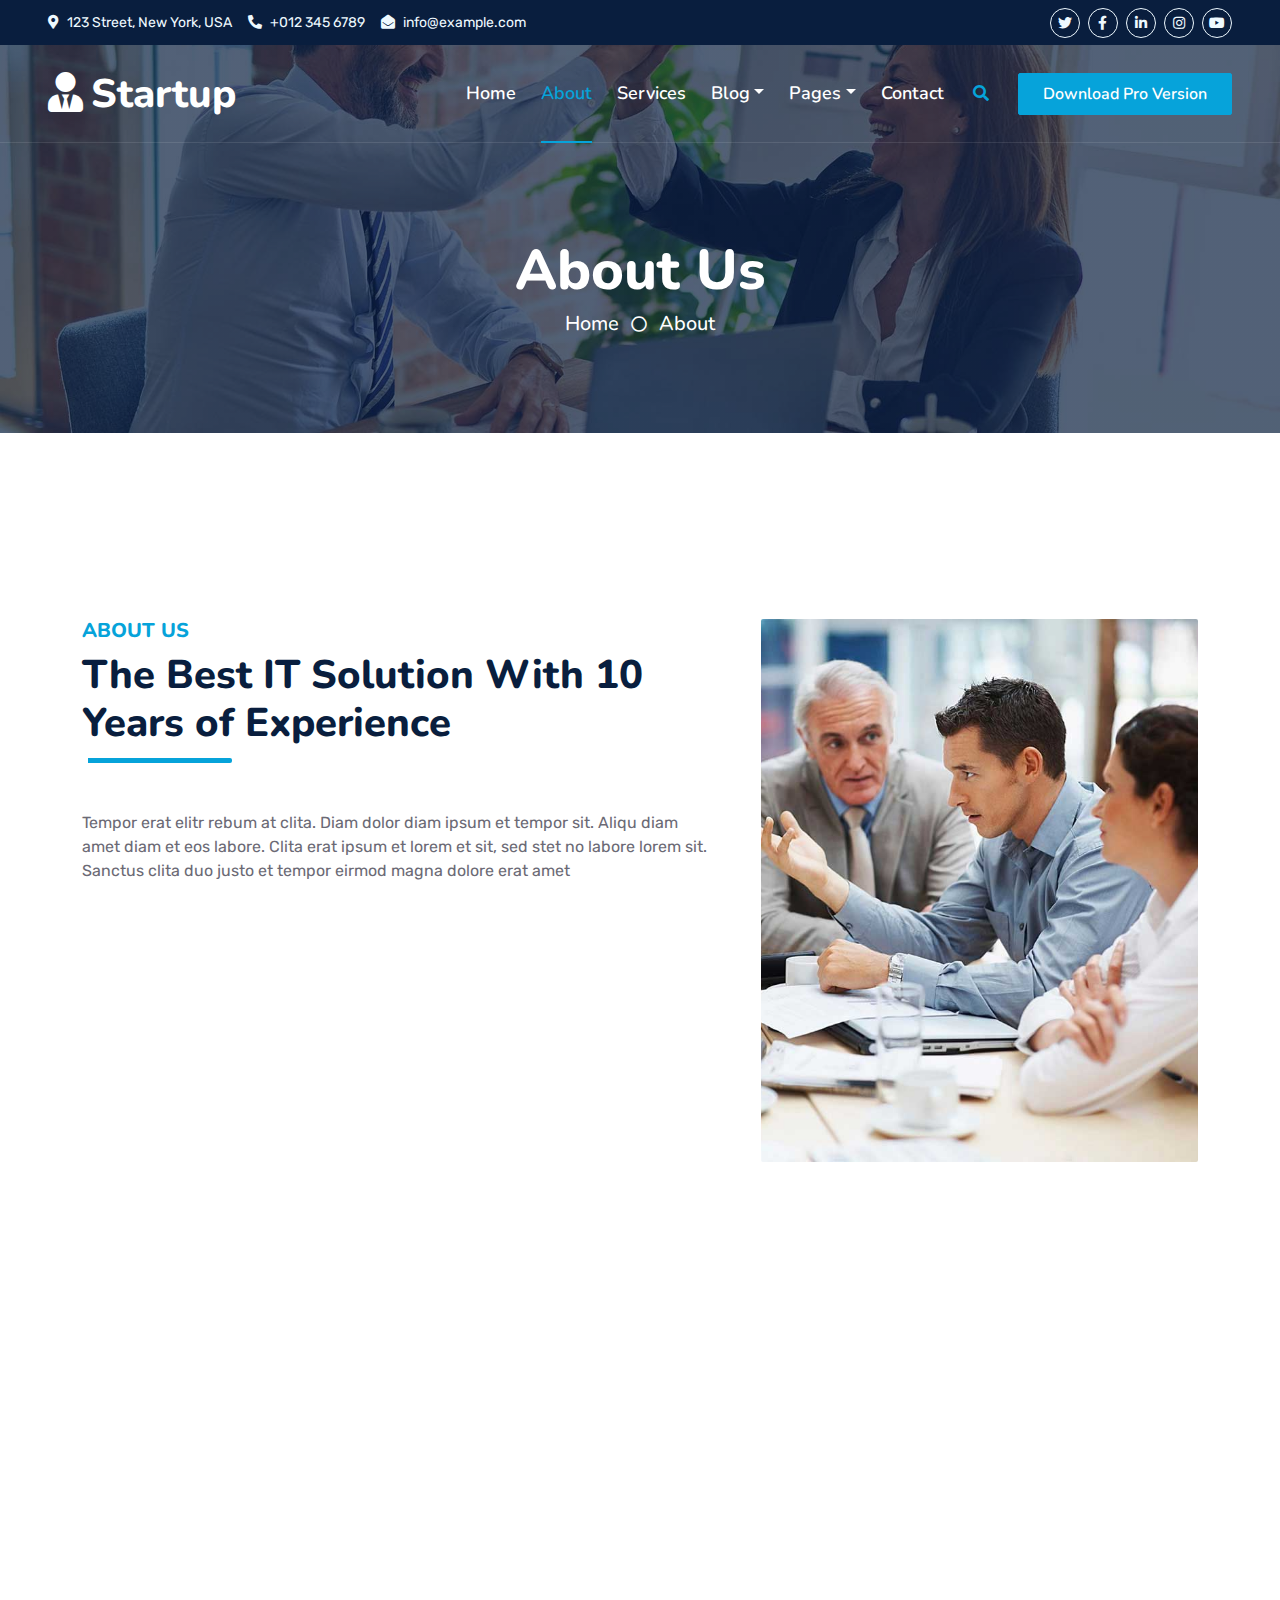
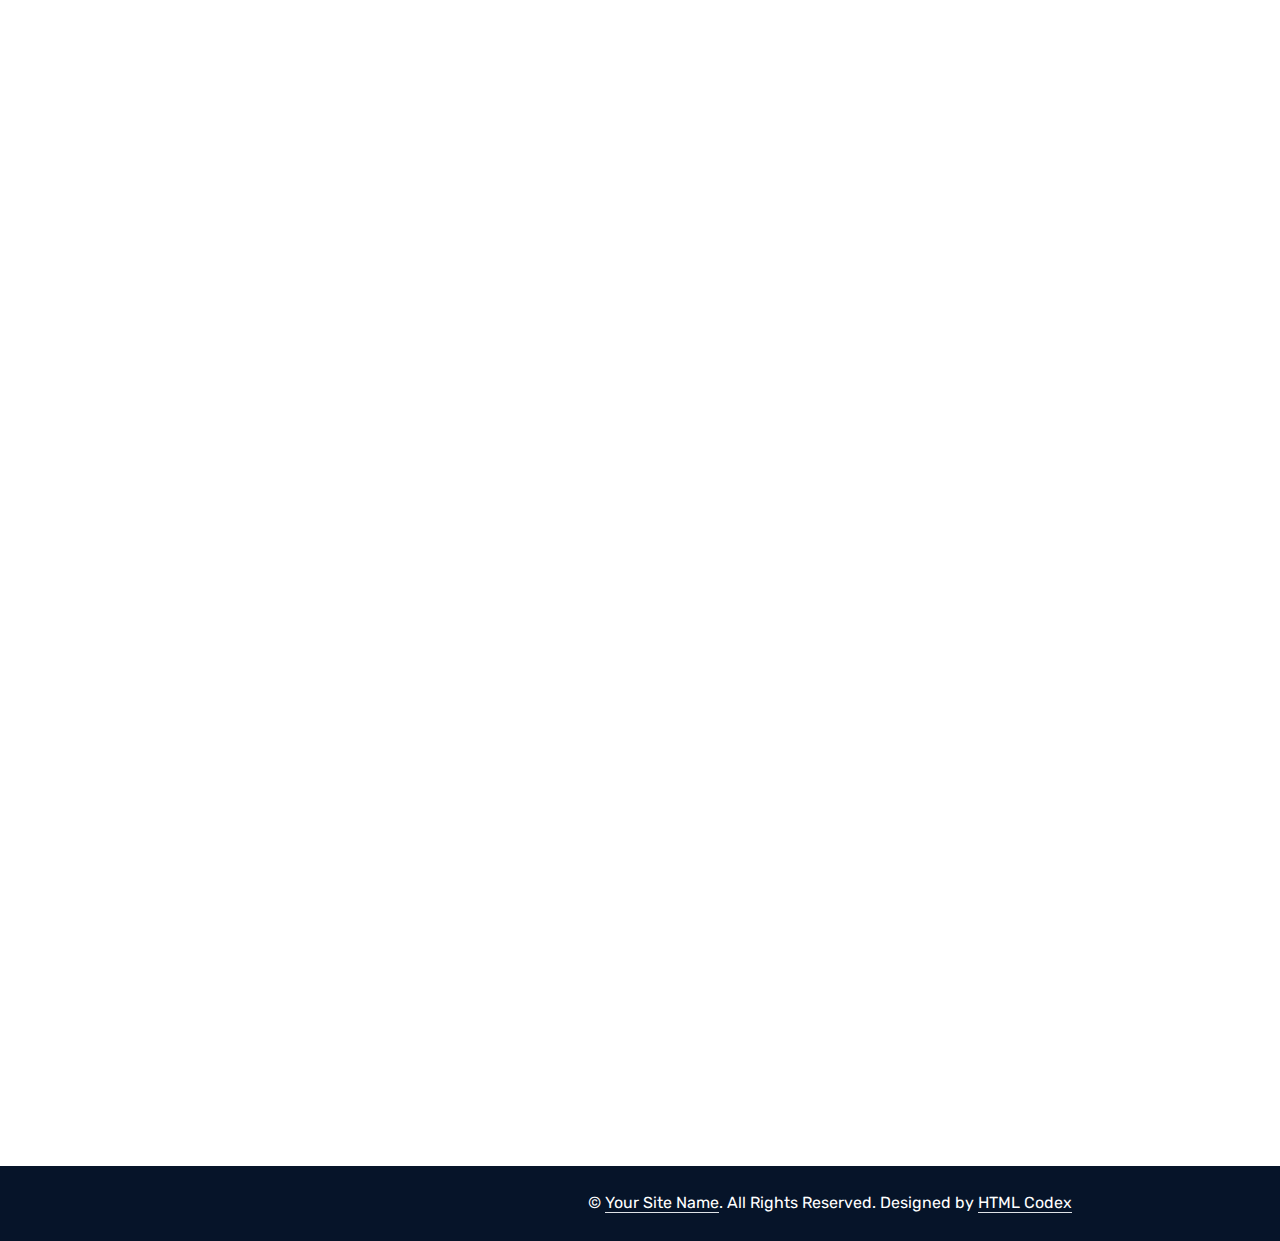
==== about.html @ 09bbcc47 "Initial commit setup static site" ====
<!DOCTYPE html>
<html lang="en">

<head>
    <meta charset="utf-8">
    <title>CodenestX</title>
    <meta content="width=device-width, initial-scale=1.0" name="viewport">
    <meta content="Free HTML Templates" name="keywords">
    <meta content="Free HTML Templates" name="description">

    <!-- Favicon -->
    <link href="img/favicon.ico" rel="icon">

    <!-- Google Web Fonts -->
    <link rel="preconnect" href="https://fonts.googleapis.com">
    <link rel="preconnect" href="https://fonts.gstatic.com" crossorigin>
    <link href="https://fonts.googleapis.com/css2?family=Nunito:wght@400;600;700;800&family=Rubik:wght@400;500;600;700&display=swap" rel="stylesheet">

    <!-- Icon Font Stylesheet -->
    <link href="https://cdnjs.cloudflare.com/ajax/libs/font-awesome/5.10.0/css/all.min.css" rel="stylesheet">
    <link href="https://cdn.jsdelivr.net/npm/bootstrap-icons@1.4.1/font/bootstrap-icons.css" rel="stylesheet">

    <!-- Libraries Stylesheet -->
    <link href="lib/owlcarousel/assets/owl.carousel.min.css" rel="stylesheet">
    <link href="lib/animate/animate.min.css" rel="stylesheet">

    <!-- Customized Bootstrap Stylesheet -->
    <link href="css/bootstrap.min.css" rel="stylesheet">

    <!-- Template Stylesheet -->
    <link href="css/style.css" rel="stylesheet">
</head>

<body>
    <!-- Spinner Start -->
    <div id="spinner" class="show bg-white position-fixed translate-middle w-100 vh-100 top-50 start-50 d-flex align-items-center justify-content-center">
        <div class="spinner"></div>
    </div>
    <!-- Spinner End -->


    <!-- Topbar Start -->
    <div class="container-fluid bg-dark px-5 d-none d-lg-block">
        <div class="row gx-0">
            <div class="col-lg-8 text-center text-lg-start mb-2 mb-lg-0">
                <div class="d-inline-flex align-items-center" style="height: 45px;">
                    <small class="me-3 text-light"><i class="fa fa-map-marker-alt me-2"></i>123 Street, New York, USA</small>
                    <small class="me-3 text-light"><i class="fa fa-phone-alt me-2"></i>+012 345 6789</small>
                    <small class="text-light"><i class="fa fa-envelope-open me-2"></i>info@example.com</small>
                </div>
            </div>
            <div class="col-lg-4 text-center text-lg-end">
                <div class="d-inline-flex align-items-center" style="height: 45px;">
                    <a class="btn btn-sm btn-outline-light btn-sm-square rounded-circle me-2" href=""><i class="fab fa-twitter fw-normal"></i></a>
                    <a class="btn btn-sm btn-outline-light btn-sm-square rounded-circle me-2" href=""><i class="fab fa-facebook-f fw-normal"></i></a>
                    <a class="btn btn-sm btn-outline-light btn-sm-square rounded-circle me-2" href=""><i class="fab fa-linkedin-in fw-normal"></i></a>
                    <a class="btn btn-sm btn-outline-light btn-sm-square rounded-circle me-2" href=""><i class="fab fa-instagram fw-normal"></i></a>
                    <a class="btn btn-sm btn-outline-light btn-sm-square rounded-circle" href=""><i class="fab fa-youtube fw-normal"></i></a>
                </div>
            </div>
        </div>
    </div>
    <!-- Topbar End -->


    <!-- Navbar Start -->
    <div class="container-fluid position-relative p-0">
        <nav class="navbar navbar-expand-lg navbar-dark px-5 py-3 py-lg-0">
            <a href="index.html" class="navbar-brand p-0">
                <h1 class="m-0"><i class="fa fa-user-tie me-2"></i>Startup</h1>
            </a>
            <button class="navbar-toggler" type="button" data-bs-toggle="collapse" data-bs-target="#navbarCollapse">
                <span class="fa fa-bars"></span>
            </button>
            <div class="collapse navbar-collapse" id="navbarCollapse">
                <div class="navbar-nav ms-auto py-0">
                    <a href="index.html" class="nav-item nav-link">Home</a>
                    <a href="about.html" class="nav-item nav-link active">About</a>
                    <a href="service.html" class="nav-item nav-link">Services</a>
                    <div class="nav-item dropdown">
                        <a href="#" class="nav-link dropdown-toggle" data-bs-toggle="dropdown">Blog</a>
                        <div class="dropdown-menu m-0">
                            <a href="blog.html" class="dropdown-item">Blog Grid</a>
                            <a href="detail.html" class="dropdown-item">Blog Detail</a>
                        </div>
                    </div>
                    <div class="nav-item dropdown">
                        <a href="#" class="nav-link dropdown-toggle" data-bs-toggle="dropdown">Pages</a>
                        <div class="dropdown-menu m-0">
                            <a href="price.html" class="dropdown-item">Pricing Plan</a>
                            <a href="feature.html" class="dropdown-item">Our features</a>
                            <a href="team.html" class="dropdown-item">Team Members</a>
                            <a href="testimonial.html" class="dropdown-item">Testimonial</a>
                            <a href="quote.html" class="dropdown-item">Free Quote</a>
                        </div>
                    </div>
                    <a href="contact.html" class="nav-item nav-link">Contact</a>
                </div>
                <butaton type="button" class="btn text-primary ms-3" data-bs-toggle="modal" data-bs-target="#searchModal"><i class="fa fa-search"></i></butaton>
                <a href="https://htmlcodex.com/startup-company-website-template" class="btn btn-primary py-2 px-4 ms-3">Download Pro Version</a>
            </div>
        </nav>

        <div class="container-fluid bg-primary py-5 bg-header" style="margin-bottom: 90px;">
            <div class="row py-5">
                <div class="col-12 pt-lg-5 mt-lg-5 text-center">
                    <h1 class="display-4 text-white animated zoomIn">About Us</h1>
                    <a href="" class="h5 text-white">Home</a>
                    <i class="far fa-circle text-white px-2"></i>
                    <a href="" class="h5 text-white">About</a>
                </div>
            </div>
        </div>
    </div>
    <!-- Navbar End -->


    <!-- Full Screen Search Start -->
    <div class="modal fade" id="searchModal" tabindex="-1">
        <div class="modal-dialog modal-fullscreen">
            <div class="modal-content" style="background: rgba(9, 30, 62, .7);">
                <div class="modal-header border-0">
                    <button type="button" class="btn bg-white btn-close" data-bs-dismiss="modal" aria-label="Close"></button>
                </div>
                <div class="modal-body d-flex align-items-center justify-content-center">
                    <div class="input-group" style="max-width: 600px;">
                        <input type="text" class="form-control bg-transparent border-primary p-3" placeholder="Type search keyword">
                        <button class="btn btn-primary px-4"><i class="bi bi-search"></i></button>
                    </div>
                </div>
            </div>
        </div>
    </div>
    <!-- Full Screen Search End -->


    <!-- About Start -->
    <div class="container-fluid py-5 wow fadeInUp" data-wow-delay="0.1s">
        <div class="container py-5">
            <div class="row g-5">
                <div class="col-lg-7">
                    <div class="section-title position-relative pb-3 mb-5">
                        <h5 class="fw-bold text-primary text-uppercase">About Us</h5>
                        <h1 class="mb-0">The Best IT Solution With 10 Years of Experience</h1>
                    </div>
                    <p class="mb-4">Tempor erat elitr rebum at clita. Diam dolor diam ipsum et tempor sit. Aliqu diam amet diam et eos labore. Clita erat ipsum et lorem et sit, sed stet no labore lorem sit. Sanctus clita duo justo et tempor eirmod magna dolore erat amet</p>
                    <div class="row g-0 mb-3">
                        <div class="col-sm-6 wow zoomIn" data-wow-delay="0.2s">
                            <h5 class="mb-3"><i class="fa fa-check text-primary me-3"></i>Award Winning</h5>
                            <h5 class="mb-3"><i class="fa fa-check text-primary me-3"></i>Professional Staff</h5>
                        </div>
                        <div class="col-sm-6 wow zoomIn" data-wow-delay="0.4s">
                            <h5 class="mb-3"><i class="fa fa-check text-primary me-3"></i>24/7 Support</h5>
                            <h5 class="mb-3"><i class="fa fa-check text-primary me-3"></i>Fair Prices</h5>
                        </div>
                    </div>
                    <div class="d-flex align-items-center mb-4 wow fadeIn" data-wow-delay="0.6s">
                        <div class="bg-primary d-flex align-items-center justify-content-center rounded" style="width: 60px; height: 60px;">
                            <i class="fa fa-phone-alt text-white"></i>
                        </div>
                        <div class="ps-4">
                            <h5 class="mb-2">Call to ask any question</h5>
                            <h4 class="text-primary mb-0">+012 345 6789</h4>
                        </div>
                    </div>
                    <a href="quote.html" class="btn btn-primary py-3 px-5 mt-3 wow zoomIn" data-wow-delay="0.9s">Request A Quote</a>
                </div>
                <div class="col-lg-5" style="min-height: 500px;">
                    <div class="position-relative h-100">
                        <img class="position-absolute w-100 h-100 rounded wow zoomIn" data-wow-delay="0.9s" src="img/about.jpg" style="object-fit: cover;">
                    </div>
                </div>
            </div>
        </div>
    </div>
    <!-- About End -->


    <!-- Team Start -->
    <div class="container-fluid py-5 wow fadeInUp" data-wow-delay="0.1s">
        <div class="container py-5">
            <div class="section-title text-center position-relative pb-3 mb-5 mx-auto" style="max-width: 600px;">
                <h5 class="fw-bold text-primary text-uppercase">Team Members</h5>
                <h1 class="mb-0">Professional Stuffs Ready to Help Your Business</h1>
            </div>
            <div class="row g-5">
                <div class="col-lg-4 wow slideInUp" data-wow-delay="0.3s">
                    <div class="team-item bg-light rounded overflow-hidden">
                        <div class="team-img position-relative overflow-hidden">
                            <img class="img-fluid w-100" src="img/team-1.jpg" alt="">
                            <div class="team-social">
                                <a class="btn btn-lg btn-primary btn-lg-square rounded" href=""><i class="fab fa-twitter fw-normal"></i></a>
                                <a class="btn btn-lg btn-primary btn-lg-square rounded" href=""><i class="fab fa-facebook-f fw-normal"></i></a>
                                <a class="btn btn-lg btn-primary btn-lg-square rounded" href=""><i class="fab fa-instagram fw-normal"></i></a>
                                <a class="btn btn-lg btn-primary btn-lg-square rounded" href=""><i class="fab fa-linkedin-in fw-normal"></i></a>
                            </div>
                        </div>
                        <div class="text-center py-4">
                            <h4 class="text-primary">Full Name</h4>
                            <p class="text-uppercase m-0">Designation</p>
                        </div>
                    </div>
                </div>
                <div class="col-lg-4 wow slideInUp" data-wow-delay="0.6s">
                    <div class="team-item bg-light rounded overflow-hidden">
                        <div class="team-img position-relative overflow-hidden">
                            <img class="img-fluid w-100" src="img/team-2.jpg" alt="">
                            <div class="team-social">
                                <a class="btn btn-lg btn-primary btn-lg-square rounded" href=""><i class="fab fa-twitter fw-normal"></i></a>
                                <a class="btn btn-lg btn-primary btn-lg-square rounded" href=""><i class="fab fa-facebook-f fw-normal"></i></a>
                                <a class="btn btn-lg btn-primary btn-lg-square rounded" href=""><i class="fab fa-instagram fw-normal"></i></a>
                                <a class="btn btn-lg btn-primary btn-lg-square rounded" href=""><i class="fab fa-linkedin-in fw-normal"></i></a>
                            </div>
                        </div>
                        <div class="text-center py-4">
                            <h4 class="text-primary">Full Name</h4>
                            <p class="text-uppercase m-0">Designation</p>
                        </div>
                    </div>
                </div>
                <div class="col-lg-4 wow slideInUp" data-wow-delay="0.9s">
                    <div class="team-item bg-light rounded overflow-hidden">
                        <div class="team-img position-relative overflow-hidden">
                            <img class="img-fluid w-100" src="img/team-3.jpg" alt="">
                            <div class="team-social">
                                <a class="btn btn-lg btn-primary btn-lg-square rounded" href=""><i class="fab fa-twitter fw-normal"></i></a>
                                <a class="btn btn-lg btn-primary btn-lg-square rounded" href=""><i class="fab fa-facebook-f fw-normal"></i></a>
                                <a class="btn btn-lg btn-primary btn-lg-square rounded" href=""><i class="fab fa-instagram fw-normal"></i></a>
                                <a class="btn btn-lg btn-primary btn-lg-square rounded" href=""><i class="fab fa-linkedin-in fw-normal"></i></a>
                            </div>
                        </div>
                        <div class="text-center py-4">
                            <h4 class="text-primary">Full Name</h4>
                            <p class="text-uppercase m-0">Designation</p>
                        </div>
                    </div>
                </div>
            </div>
        </div>
    </div>
    <!-- Team End -->


    <!-- Vendor Start -->
    <div class="container-fluid py-5 wow fadeInUp" data-wow-delay="0.1s">
        <div class="container py-5 mb-5">
            <div class="bg-white">
                <div class="owl-carousel vendor-carousel">
                    <img src="img/vendor-1.jpg" alt="">
                    <img src="img/vendor-2.jpg" alt="">
                    <img src="img/vendor-3.jpg" alt="">
                    <img src="img/vendor-4.jpg" alt="">
                    <img src="img/vendor-5.jpg" alt="">
                    <img src="img/vendor-6.jpg" alt="">
                    <img src="img/vendor-7.jpg" alt="">
                    <img src="img/vendor-8.jpg" alt="">
                    <img src="img/vendor-9.jpg" alt="">
                </div>
            </div>
        </div>
    </div>
    <!-- Vendor End -->
    

    <!-- Footer Start -->
    <div class="container-fluid bg-dark text-light mt-5 wow fadeInUp" data-wow-delay="0.1s">
        <div class="container">
            <div class="row gx-5">
                <div class="col-lg-4 col-md-6 footer-about">
                    <div class="d-flex flex-column align-items-center justify-content-center text-center h-100 bg-primary p-4">
                        <a href="index.html" class="navbar-brand">
                            <h1 class="m-0 text-white"><i class="fa fa-user-tie me-2"></i>Startup</h1>
                        </a>
                        <p class="mt-3 mb-4">Lorem diam sit erat dolor elitr et, diam lorem justo amet clita stet eos sit. Elitr dolor duo lorem, elitr clita ipsum sea. Diam amet erat lorem stet eos. Diam amet et kasd eos duo.</p>
                        <form action="">
                            <div class="input-group">
                                <input type="text" class="form-control border-white p-3" placeholder="Your Email">
                                <button class="btn btn-dark">Sign Up</button>
                            </div>
                        </form>
                    </div>
                </div>
                <div class="col-lg-8 col-md-6">
                    <div class="row gx-5">
                        <div class="col-lg-4 col-md-12 pt-5 mb-5">
                            <div class="section-title section-title-sm position-relative pb-3 mb-4">
                                <h3 class="text-light mb-0">Get In Touch</h3>
                            </div>
                            <div class="d-flex mb-2">
                                <i class="bi bi-geo-alt text-primary me-2"></i>
                                <p class="mb-0">123 Street, New York, USA</p>
                            </div>
                            <div class="d-flex mb-2">
                                <i class="bi bi-envelope-open text-primary me-2"></i>
                                <p class="mb-0">info@example.com</p>
                            </div>
                            <div class="d-flex mb-2">
                                <i class="bi bi-telephone text-primary me-2"></i>
                                <p class="mb-0">+012 345 67890</p>
                            </div>
                            <div class="d-flex mt-4">
                                <a class="btn btn-primary btn-square me-2" href="#"><i class="fab fa-twitter fw-normal"></i></a>
                                <a class="btn btn-primary btn-square me-2" href="#"><i class="fab fa-facebook-f fw-normal"></i></a>
                                <a class="btn btn-primary btn-square me-2" href="#"><i class="fab fa-linkedin-in fw-normal"></i></a>
                                <a class="btn btn-primary btn-square" href="#"><i class="fab fa-instagram fw-normal"></i></a>
                            </div>
                        </div>
                        <div class="col-lg-4 col-md-12 pt-0 pt-lg-5 mb-5">
                            <div class="section-title section-title-sm position-relative pb-3 mb-4">
                                <h3 class="text-light mb-0">Quick Links</h3>
                            </div>
                            <div class="link-animated d-flex flex-column justify-content-start">
                                <a class="text-light mb-2" href="#"><i class="bi bi-arrow-right text-primary me-2"></i>Home</a>
                                <a class="text-light mb-2" href="#"><i class="bi bi-arrow-right text-primary me-2"></i>About Us</a>
                                <a class="text-light mb-2" href="#"><i class="bi bi-arrow-right text-primary me-2"></i>Our Services</a>
                                <a class="text-light mb-2" href="#"><i class="bi bi-arrow-right text-primary me-2"></i>Meet The Team</a>
                                <a class="text-light mb-2" href="#"><i class="bi bi-arrow-right text-primary me-2"></i>Latest Blog</a>
                                <a class="text-light" href="#"><i class="bi bi-arrow-right text-primary me-2"></i>Contact Us</a>
                            </div>
                        </div>
                        <div class="col-lg-4 col-md-12 pt-0 pt-lg-5 mb-5">
                            <div class="section-title section-title-sm position-relative pb-3 mb-4">
                                <h3 class="text-light mb-0">Popular Links</h3>
                            </div>
                            <div class="link-animated d-flex flex-column justify-content-start">
                                <a class="text-light mb-2" href="#"><i class="bi bi-arrow-right text-primary me-2"></i>Home</a>
                                <a class="text-light mb-2" href="#"><i class="bi bi-arrow-right text-primary me-2"></i>About Us</a>
                                <a class="text-light mb-2" href="#"><i class="bi bi-arrow-right text-primary me-2"></i>Our Services</a>
                                <a class="text-light mb-2" href="#"><i class="bi bi-arrow-right text-primary me-2"></i>Meet The Team</a>
                                <a class="text-light mb-2" href="#"><i class="bi bi-arrow-right text-primary me-2"></i>Latest Blog</a>
                                <a class="text-light" href="#"><i class="bi bi-arrow-right text-primary me-2"></i>Contact Us</a>
                            </div>
                        </div>
                    </div>
                </div>
            </div>
        </div>
    </div>
    <div class="container-fluid text-white" style="background: #061429;">
        <div class="container text-center">
            <div class="row justify-content-end">
                <div class="col-lg-8 col-md-6">
                    <div class="d-flex align-items-center justify-content-center" style="height: 75px;">
                        <p class="mb-0">&copy; <a class="text-white border-bottom" href="#">Your Site Name</a>. All Rights Reserved. 
						
						<!--/*** This template is free as long as you keep the footer author’s credit link/attribution link/backlink. If you'd like to use the template without the footer author’s credit link/attribution link/backlink, you can purchase the Credit Removal License from "https://htmlcodex.com/credit-removal". Thank you for your support. ***/-->
						Designed by <a class="text-white border-bottom" href="https://htmlcodex.com">HTML Codex</a></p>
                    </div>
                </div>
            </div>
        </div>
    </div>
    <!-- Footer End -->


    <!-- Back to Top -->
    <a href="#" class="btn btn-lg btn-primary btn-lg-square rounded back-to-top"><i class="bi bi-arrow-up"></i></a>


    <!-- JavaScript Libraries -->
    <script src="https://code.jquery.com/jquery-3.4.1.min.js"></script>
    <script src="https://cdn.jsdelivr.net/npm/bootstrap@5.0.0/dist/js/bootstrap.bundle.min.js"></script>
    <script src="lib/wow/wow.min.js"></script>
    <script src="lib/easing/easing.min.js"></script>
    <script src="lib/waypoints/waypoints.min.js"></script>
    <script src="lib/counterup/counterup.min.js"></script>
    <script src="lib/owlcarousel/owl.carousel.min.js"></script>

    <!-- Template Javascript -->
    <script src="js/main.js"></script>
</body>

</html>
---- css/style.css ----
/********** Template CSS **********/
:root {
    --primary: #06A3DA;
    --secondary: #34AD54;
    --light: #EEF9FF;
    --dark: #091E3E;
}


/*** Spinner ***/
.spinner {
    width: 40px;
    height: 40px;
    background: var(--primary);
    margin: 100px auto;
    -webkit-animation: sk-rotateplane 1.2s infinite ease-in-out;
    animation: sk-rotateplane 1.2s infinite ease-in-out;
}

@-webkit-keyframes sk-rotateplane {
    0% {
        -webkit-transform: perspective(120px)
    }
    50% {
        -webkit-transform: perspective(120px) rotateY(180deg)
    }
    100% {
        -webkit-transform: perspective(120px) rotateY(180deg) rotateX(180deg)
    }
}

@keyframes sk-rotateplane {
    0% {
        transform: perspective(120px) rotateX(0deg) rotateY(0deg);
        -webkit-transform: perspective(120px) rotateX(0deg) rotateY(0deg)
    }
    50% {
        transform: perspective(120px) rotateX(-180.1deg) rotateY(0deg);
        -webkit-transform: perspective(120px) rotateX(-180.1deg) rotateY(0deg)
    }
    100% {
        transform: perspective(120px) rotateX(-180deg) rotateY(-179.9deg);
        -webkit-transform: perspective(120px) rotateX(-180deg) rotateY(-179.9deg);
    }
}

#spinner {
    opacity: 0;
    visibility: hidden;
    transition: opacity .5s ease-out, visibility 0s linear .5s;
    z-index: 99999;
}

#spinner.show {
    transition: opacity .5s ease-out, visibility 0s linear 0s;
    visibility: visible;
    opacity: 1;
}


/*** Heading ***/
h1,
h2,
.fw-bold {
    font-weight: 800 !important;
}

h3,
h4,
.fw-semi-bold {
    font-weight: 700 !important;
}

h5,
h6,
.fw-medium {
    font-weight: 600 !important;
}


/*** Button ***/
.btn {
    font-family: 'Nunito', sans-serif;
    font-weight: 600;
    transition: .5s;
}

.btn-primary,
.btn-secondary {
    color: #FFFFFF;
    box-shadow: inset 0 0 0 50px transparent;
}

.btn-primary:hover {
    box-shadow: inset 0 0 0 0 var(--primary);
}

.btn-secondary:hover {
    box-shadow: inset 0 0 0 0 var(--secondary);
}

.btn-square {
    width: 36px;
    height: 36px;
}

.btn-sm-square {
    width: 30px;
    height: 30px;
}

.btn-lg-square {
    width: 48px;
    height: 48px;
}

.btn-square,
.btn-sm-square,
.btn-lg-square {
    padding-left: 0;
    padding-right: 0;
    text-align: center;
}


/*** Navbar ***/
.navbar-dark .navbar-nav .nav-link {
    font-family: 'Nunito', sans-serif;
    position: relative;
    margin-left: 25px;
    padding: 35px 0;
    color: #FFFFFF;
    font-size: 18px;
    font-weight: 600;
    outline: none;
    transition: .5s;
}

.sticky-top.navbar-dark .navbar-nav .nav-link {
    padding: 20px 0;
    color: var(--dark);
}

.navbar-dark .navbar-nav .nav-link:hover,
.navbar-dark .navbar-nav .nav-link.active {
    color: var(--primary);
}

.navbar-dark .navbar-brand h1 {
    color: #FFFFFF;
}

.navbar-dark .navbar-toggler {
    color: var(--primary) !important;
    border-color: var(--primary) !important;
}

@media (max-width: 991.98px) {
    .sticky-top.navbar-dark {
        position: relative;
        background: #FFFFFF;
    }

    .navbar-dark .navbar-nav .nav-link,
    .navbar-dark .navbar-nav .nav-link.show,
    .sticky-top.navbar-dark .navbar-nav .nav-link {
        padding: 10px 0;
        color: var(--dark);
    }

    .navbar-dark .navbar-brand h1 {
        color: var(--primary);
    }
}

@media (min-width: 992px) {
    .navbar-dark {
        position: absolute;
        width: 100%;
        top: 0;
        left: 0;
        border-bottom: 1px solid rgba(256, 256, 256, .1);
        z-index: 999;
    }
    
    .sticky-top.navbar-dark {
        position: fixed;
        background: #FFFFFF;
    }

    .navbar-dark .navbar-nav .nav-link::before {
        position: absolute;
        content: "";
        width: 0;
        height: 2px;
        bottom: -1px;
        left: 50%;
        background: var(--primary);
        transition: .5s;
    }

    .navbar-dark .navbar-nav .nav-link:hover::before,
    .navbar-dark .navbar-nav .nav-link.active::before {
        width: 100%;
        left: 0;
    }

    .navbar-dark .navbar-nav .nav-link.nav-contact::before {
        display: none;
    }

    .sticky-top.navbar-dark .navbar-brand h1 {
        color: var(--primary);
    }
}


/*** Carousel ***/
.carousel-caption {
    top: 0;
    left: 0;
    right: 0;
    bottom: 0;
    background: rgba(9, 30, 62, .7);
    z-index: 1;
}

@media (max-width: 576px) {
    .carousel-caption h5 {
        font-size: 14px;
        font-weight: 500 !important;
    }

    .carousel-caption h1 {
        font-size: 30px;
        font-weight: 600 !important;
    }
}

.carousel-control-prev,
.carousel-control-next {
    width: 10%;
}

.carousel-control-prev-icon,
.carousel-control-next-icon {
    width: 3rem;
    height: 3rem;
}


/*** Section Title ***/
.section-title::before {
    position: absolute;
    content: "";
    width: 150px;
    height: 5px;
    left: 0;
    bottom: 0;
    background: var(--primary);
    border-radius: 2px;
}

.section-title.text-center::before {
    left: 50%;
    margin-left: -75px;
}

.section-title.section-title-sm::before {
    width: 90px;
    height: 3px;
}

.section-title::after {
    position: absolute;
    content: "";
    width: 6px;
    height: 5px;
    bottom: 0px;
    background: #FFFFFF;
    -webkit-animation: section-title-run 5s infinite linear;
    animation: section-title-run 5s infinite linear;
}

.section-title.section-title-sm::after {
    width: 4px;
    height: 3px;
}

.section-title.text-center::after {
    -webkit-animation: section-title-run-center 5s infinite linear;
    animation: section-title-run-center 5s infinite linear;
}

.section-title.section-title-sm::after {
    -webkit-animation: section-title-run-sm 5s infinite linear;
    animation: section-title-run-sm 5s infinite linear;
}

@-webkit-keyframes section-title-run {
    0% {left: 0; } 50% { left : 145px; } 100% { left: 0; }
}

@-webkit-keyframes section-title-run-center {
    0% { left: 50%; margin-left: -75px; } 50% { left : 50%; margin-left: 45px; } 100% { left: 50%; margin-left: -75px; }
}

@-webkit-keyframes section-title-run-sm {
    0% {left: 0; } 50% { left : 85px; } 100% { left: 0; }
}


/*** Service ***/
.service-item {
    position: relative;
    height: 300px;
    padding: 0 30px;
    transition: .5s;
}

.service-item .service-icon {
    margin-bottom: 30px;
    width: 60px;
    height: 60px;
    display: flex;
    align-items: center;
    justify-content: center;
    background: var(--primary);
    border-radius: 2px;
    transform: rotate(-45deg);
}

.service-item .service-icon i {
    transform: rotate(45deg);
}

.service-item a.btn {
    position: absolute;
    width: 60px;
    bottom: -48px;
    left: 50%;
    margin-left: -30px;
    opacity: 0;
}

.service-item:hover a.btn {
    bottom: -24px;
    opacity: 1;
}


/*** Testimonial ***/
.testimonial-carousel .owl-dots {
    margin-top: 15px;
    display: flex;
    align-items: flex-end;
    justify-content: center;
}

.testimonial-carousel .owl-dot {
    position: relative;
    display: inline-block;
    margin: 0 5px;
    width: 15px;
    height: 15px;
    background: #DDDDDD;
    border-radius: 2px;
    transition: .5s;
}

.testimonial-carousel .owl-dot.active {
    width: 30px;
    background: var(--primary);
}

.testimonial-carousel .owl-item.center {
    position: relative;
    z-index: 1;
}

.testimonial-carousel .owl-item .testimonial-item {
    transition: .5s;
}

.testimonial-carousel .owl-item.center .testimonial-item {
    background: #FFFFFF !important;
    box-shadow: 0 0 30px #DDDDDD;
}


/*** Team ***/
.team-item {
    transition: .5s;
}

.team-social {
    position: absolute;
    width: 100%;
    height: 100%;
    top: 0;
    left: 0;
    display: flex;
    align-items: center;
    justify-content: center;
    transition: .5s;
}

.team-social a.btn {
    position: relative;
    margin: 0 3px;
    margin-top: 100px;
    opacity: 0;
}

.team-item:hover {
    box-shadow: 0 0 30px #DDDDDD;
}

.team-item:hover .team-social {
    background: rgba(9, 30, 62, .7);
}

.team-item:hover .team-social a.btn:first-child {
    opacity: 1;
    margin-top: 0;
    transition: .3s 0s;
}

.team-item:hover .team-social a.btn:nth-child(2) {
    opacity: 1;
    margin-top: 0;
    transition: .3s .05s;
}

.team-item:hover .team-social a.btn:nth-child(3) {
    opacity: 1;
    margin-top: 0;
    transition: .3s .1s;
}

.team-item:hover .team-social a.btn:nth-child(4) {
    opacity: 1;
    margin-top: 0;
    transition: .3s .15s;
}

.team-item .team-img img,
.blog-item .blog-img img  {
    transition: .5s;
}

.team-item:hover .team-img img,
.blog-item:hover .blog-img img {
    transform: scale(1.15);
}


/*** Miscellaneous ***/
@media (min-width: 991.98px) {
    .facts {
        position: relative;
        margin-top: -75px;
        z-index: 1;
    }
}

.back-to-top {
    position: fixed;
    display: none;
    right: 45px;
    bottom: 45px;
    z-index: 99;
}

.bg-header {
    background: linear-gradient(rgba(9, 30, 62, .7), rgba(9, 30, 62, .7)), url(../img/carousel-1.jpg) center center no-repeat;
    background-size: cover;
}

.link-animated a {
    transition: .5s;
}

.link-animated a:hover {
    padding-left: 10px;
}

@media (min-width: 767.98px) {
    .footer-about {
        margin-bottom: -75px;
    }
}
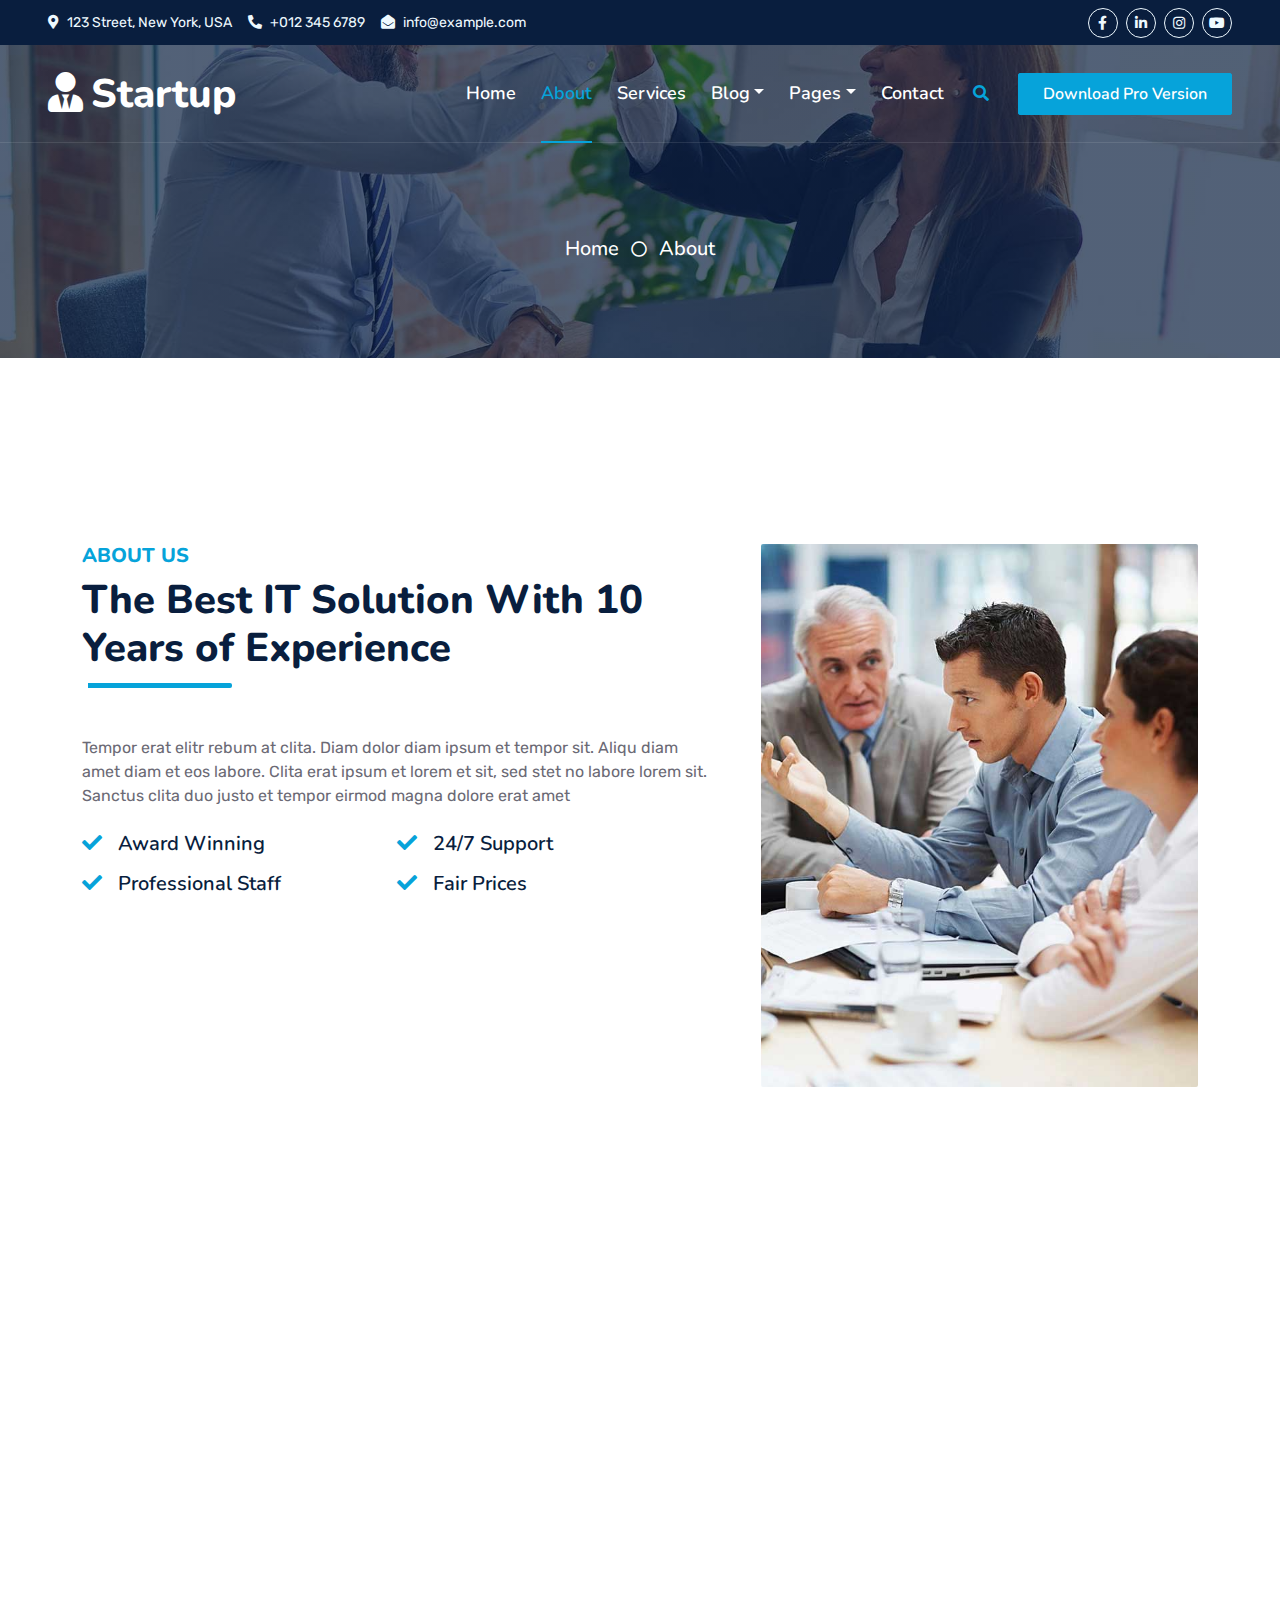
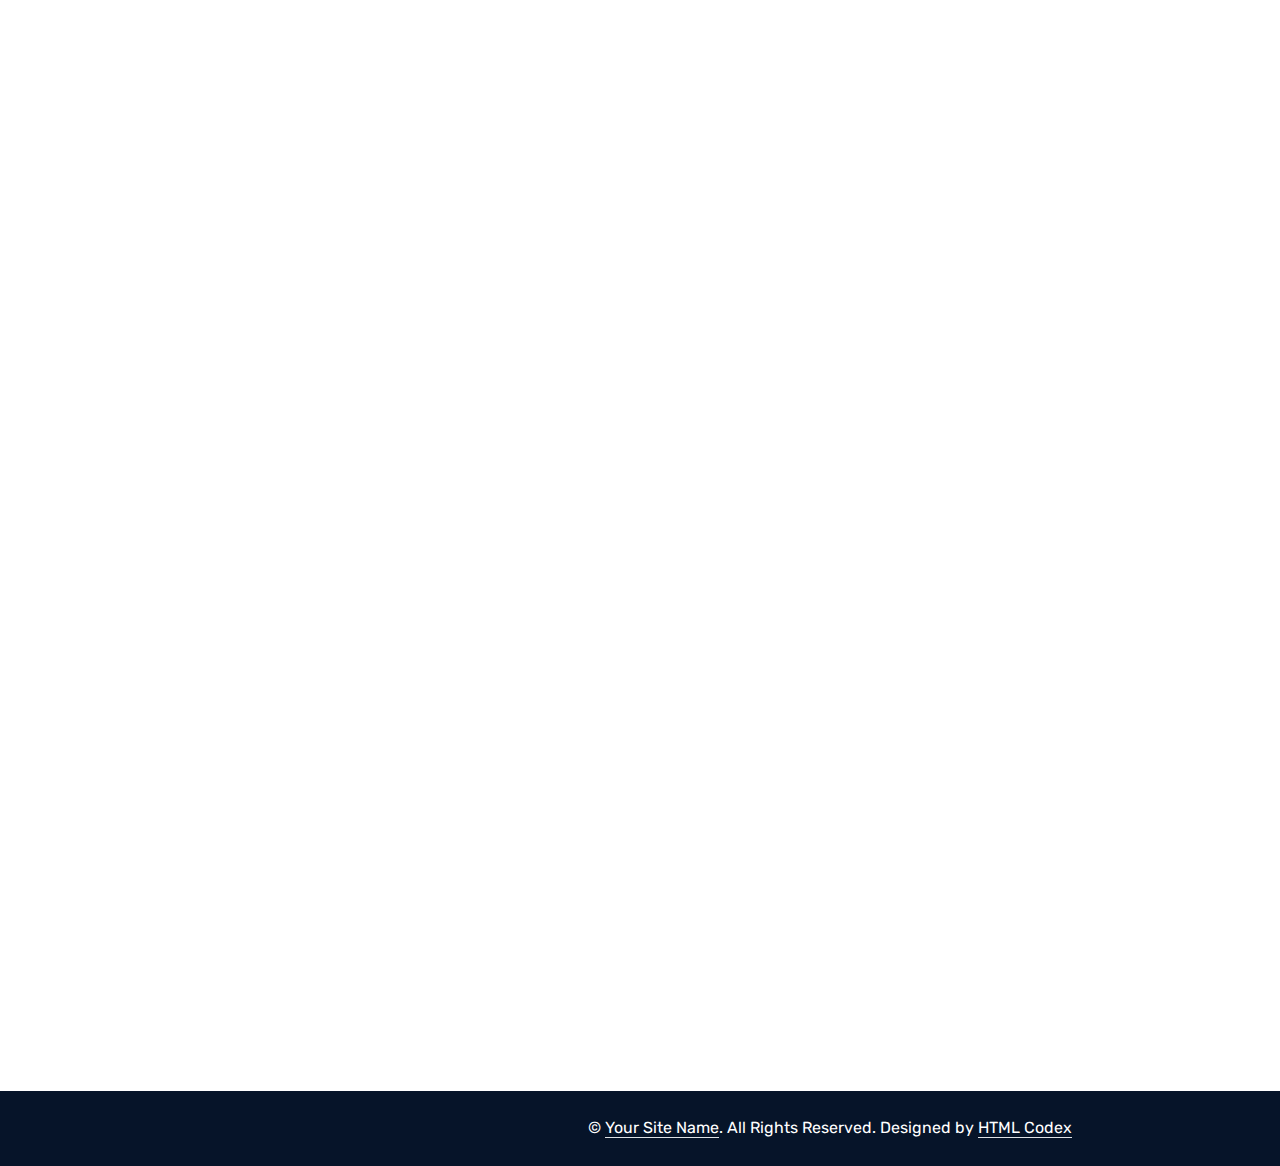
==== commit 1966173f: "remove other pages" ====
--- a/about.html
+++ b/about.html
@@ -1,361 +1,426 @@
 <!DOCTYPE html>
 <html lang="en">
-
-<head>
-    <meta charset="utf-8">
-    <title>CodenestX</title>
-    <meta content="width=device-width, initial-scale=1.0" name="viewport">
-    <meta content="Free HTML Templates" name="keywords">
-    <meta content="Free HTML Templates" name="description">
+  <head>
+    <meta charset="utf-8" />
+    <title>CodnestX</title>
+    <meta content="width=device-width, initial-scale=1.0" name="viewport" />
+    <meta content="Free HTML Templates" name="keywords" />
+    <meta content="Free HTML Templates" name="description" />
 
     <!-- Favicon -->
-    <link href="img/favicon.ico" rel="icon">
+    <link href="img/favicon.ico" rel="icon" />
 
     <!-- Google Web Fonts -->
-    <link rel="preconnect" href="https://fonts.googleapis.com">
-    <link rel="preconnect" href="https://fonts.gstatic.com" crossorigin>
-    <link href="https://fonts.googleapis.com/css2?family=Nunito:wght@400;600;700;800&family=Rubik:wght@400;500;600;700&display=swap" rel="stylesheet">
+    <link rel="preconnect" href="https://fonts.googleapis.com" />
+    <link rel="preconnect" href="https://fonts.gstatic.com" crossorigin />
+    <link
+      href="https://fonts.googleapis.com/css2?family=Nunito:wght@400;600;700;800&family=Rubik:wght@400;500;600;700&display=swap"
+      rel="stylesheet"
+    />
 
     <!-- Icon Font Stylesheet -->
-    <link href="https://cdnjs.cloudflare.com/ajax/libs/font-awesome/5.10.0/css/all.min.css" rel="stylesheet">
-    <link href="https://cdn.jsdelivr.net/npm/bootstrap-icons@1.4.1/font/bootstrap-icons.css" rel="stylesheet">
+    <link href="https://cdnjs.cloudflare.com/ajax/libs/font-awesome/5.10.0/css/all.min.css" rel="stylesheet" />
+    <link href="https://cdn.jsdelivr.net/npm/bootstrap-icons@1.4.1/font/bootstrap-icons.css" rel="stylesheet" />
 
     <!-- Libraries Stylesheet -->
-    <link href="lib/owlcarousel/assets/owl.carousel.min.css" rel="stylesheet">
-    <link href="lib/animate/animate.min.css" rel="stylesheet">
+    <link href="lib/owlcarousel/assets/owl.carousel.min.css" rel="stylesheet" />
+    <link href="lib/animate/animate.min.css" rel="stylesheet" />
 
     <!-- Customized Bootstrap Stylesheet -->
-    <link href="css/bootstrap.min.css" rel="stylesheet">
+    <link href="css/bootstrap.min.css" rel="stylesheet" />
 
     <!-- Template Stylesheet -->
-    <link href="css/style.css" rel="stylesheet">
-</head>
-
-<body>
+    <link href="css/style.css" rel="stylesheet" />
+  </head>
+
+  <body>
     <!-- Spinner Start -->
-    <div id="spinner" class="show bg-white position-fixed translate-middle w-100 vh-100 top-50 start-50 d-flex align-items-center justify-content-center">
-        <div class="spinner"></div>
+    <div
+      id="spinner"
+      class="show bg-white position-fixed translate-middle w-100 vh-100 top-50 start-50 d-flex align-items-center justify-content-center"
+    >
+      <div class="spinner"></div>
     </div>
     <!-- Spinner End -->
-
 
     <!-- Topbar Start -->
     <div class="container-fluid bg-dark px-5 d-none d-lg-block">
-        <div class="row gx-0">
-            <div class="col-lg-8 text-center text-lg-start mb-2 mb-lg-0">
-                <div class="d-inline-flex align-items-center" style="height: 45px;">
-                    <small class="me-3 text-light"><i class="fa fa-map-marker-alt me-2"></i>123 Street, New York, USA</small>
-                    <small class="me-3 text-light"><i class="fa fa-phone-alt me-2"></i>+012 345 6789</small>
-                    <small class="text-light"><i class="fa fa-envelope-open me-2"></i>info@example.com</small>
-                </div>
-            </div>
-            <div class="col-lg-4 text-center text-lg-end">
-                <div class="d-inline-flex align-items-center" style="height: 45px;">
-                    <a class="btn btn-sm btn-outline-light btn-sm-square rounded-circle me-2" href=""><i class="fab fa-twitter fw-normal"></i></a>
-                    <a class="btn btn-sm btn-outline-light btn-sm-square rounded-circle me-2" href=""><i class="fab fa-facebook-f fw-normal"></i></a>
-                    <a class="btn btn-sm btn-outline-light btn-sm-square rounded-circle me-2" href=""><i class="fab fa-linkedin-in fw-normal"></i></a>
-                    <a class="btn btn-sm btn-outline-light btn-sm-square rounded-circle me-2" href=""><i class="fab fa-instagram fw-normal"></i></a>
-                    <a class="btn btn-sm btn-outline-light btn-sm-square rounded-circle" href=""><i class="fab fa-youtube fw-normal"></i></a>
-                </div>
-            </div>
-        </div>
+      <div class="row gx-0">
+        <div class="col-lg-8 text-center text-lg-start mb-2 mb-lg-0">
+          <div class="d-inline-flex align-items-center" style="height: 45px">
+            <small class="me-3 text-light"><i class="fa fa-map-marker-alt me-2"></i>123 Street, New York, USA</small>
+            <small class="me-3 text-light"><i class="fa fa-phone-alt me-2"></i>+012 345 6789</small>
+            <small class="text-light"><i class="fa fa-envelope-open me-2"></i>info@example.com</small>
+          </div>
+        </div>
+        <div class="col-lg-4 text-center text-lg-end">
+          <div class="d-inline-flex align-items-center" style="height: 45px">
+ 
+            <a class="btn btn-sm btn-outline-light btn-sm-square rounded-circle me-2" href=""
+              ><i class="fab fa-facebook-f fw-normal"></i
+            ></a>
+            <a
+              class="btn btn-sm btn-outline-light btn-sm-square rounded-circle me-2"
+              href="https://www.linkedin.com/company/codnestx/"
+              ><i class="fab fa-linkedin-in fw-normal"></i
+            ></a>
+            <a
+              class="btn btn-sm btn-outline-light btn-sm-square rounded-circle me-2"
+              href="https://www.instagram.com/codnestx"
+              ><i class="fab fa-instagram fw-normal"></i
+            ></a>
+            <a class="btn btn-sm btn-outline-light btn-sm-square rounded-circle" href=""
+              ><i class="fab fa-youtube fw-normal"></i
+            ></a>
+          </div>
+        </div>
+      </div>
     </div>
     <!-- Topbar End -->
-
 
     <!-- Navbar Start -->
     <div class="container-fluid position-relative p-0">
-        <nav class="navbar navbar-expand-lg navbar-dark px-5 py-3 py-lg-0">
-            <a href="index.html" class="navbar-brand p-0">
-                <h1 class="m-0"><i class="fa fa-user-tie me-2"></i>Startup</h1>
-            </a>
-            <button class="navbar-toggler" type="button" data-bs-toggle="collapse" data-bs-target="#navbarCollapse">
-                <span class="fa fa-bars"></span>
-            </button>
-            <div class="collapse navbar-collapse" id="navbarCollapse">
-                <div class="navbar-nav ms-auto py-0">
-                    <a href="index.html" class="nav-item nav-link">Home</a>
-                    <a href="about.html" class="nav-item nav-link active">About</a>
-                    <a href="service.html" class="nav-item nav-link">Services</a>
-                    <div class="nav-item dropdown">
-                        <a href="#" class="nav-link dropdown-toggle" data-bs-toggle="dropdown">Blog</a>
-                        <div class="dropdown-menu m-0">
-                            <a href="blog.html" class="dropdown-item">Blog Grid</a>
-                            <a href="detail.html" class="dropdown-item">Blog Detail</a>
-                        </div>
-                    </div>
-                    <div class="nav-item dropdown">
-                        <a href="#" class="nav-link dropdown-toggle" data-bs-toggle="dropdown">Pages</a>
-                        <div class="dropdown-menu m-0">
-                            <a href="price.html" class="dropdown-item">Pricing Plan</a>
-                            <a href="feature.html" class="dropdown-item">Our features</a>
-                            <a href="team.html" class="dropdown-item">Team Members</a>
-                            <a href="testimonial.html" class="dropdown-item">Testimonial</a>
-                            <a href="quote.html" class="dropdown-item">Free Quote</a>
-                        </div>
-                    </div>
-                    <a href="contact.html" class="nav-item nav-link">Contact</a>
-                </div>
-                <butaton type="button" class="btn text-primary ms-3" data-bs-toggle="modal" data-bs-target="#searchModal"><i class="fa fa-search"></i></butaton>
-                <a href="https://htmlcodex.com/startup-company-website-template" class="btn btn-primary py-2 px-4 ms-3">Download Pro Version</a>
-            </div>
-        </nav>
-
-        <div class="container-fluid bg-primary py-5 bg-header" style="margin-bottom: 90px;">
-            <div class="row py-5">
-                <div class="col-12 pt-lg-5 mt-lg-5 text-center">
-                    <h1 class="display-4 text-white animated zoomIn">About Us</h1>
-                    <a href="" class="h5 text-white">Home</a>
-                    <i class="far fa-circle text-white px-2"></i>
-                    <a href="" class="h5 text-white">About</a>
-                </div>
-            </div>
-        </div>
+      <nav class="navbar navbar-expand-lg navbar-dark px-5 py-3 py-lg-0">
+        <a href="index.html" class="navbar-brand p-0">
+          <h1 class="m-0"><i class="fa fa-user-tie me-2"></i>Startup</h1>
+        </a>
+        <button class="navbar-toggler" type="button" data-bs-toggle="collapse" data-bs-target="#navbarCollapse">
+          <span class="fa fa-bars"></span>
+        </button>
+        <div class="collapse navbar-collapse" id="navbarCollapse">
+          <div class="navbar-nav ms-auto py-0">
+            <a href="index.html" class="nav-item nav-link">Home</a>
+            <a href="about.html" class="nav-item nav-link active">About</a>
+            <a href="service.html" class="nav-item nav-link">Services</a>
+            <div class="nav-item dropdown">
+              <a href="#" class="nav-link dropdown-toggle" data-bs-toggle="dropdown">Blog</a>
+              <div class="dropdown-menu m-0">
+                <a href="blog.html" class="dropdown-item">Blog Grid</a>
+                <a href="detail.html" class="dropdown-item">Blog Detail</a>
+              </div>
+            </div>
+            <div class="nav-item dropdown">
+              <a href="#" class="nav-link dropdown-toggle" data-bs-toggle="dropdown">Pages</a>
+              <div class="dropdown-menu m-0">
+                <a href="price.html" class="dropdown-item">Pricing Plan</a>
+                <a href="feature.html" class="dropdown-item">Our features</a>
+                <a href="team.html" class="dropdown-item">Team Members</a>
+                <a href="testimonial.html" class="dropdown-item">Testimonial</a>
+                <a href="quote.html" class="dropdown-item">Free Quote</a>
+              </div>
+            </div>
+            <a href="contact.html" class="nav-item nav-link">Contact</a>
+          </div>
+          <butaton type="button" class="btn text-primary ms-3" data-bs-toggle="modal" data-bs-target="#searchModal"
+            ><i class="fa fa-search"></i
+          ></butaton>
+          <a href="https://htmlcodex.com/startup-company-website-template" class="btn btn-primary py-2 px-4 ms-3"
+            >Download Pro Version</a
+          >
+        </div>
+      </nav>
+
+      <div class="container-fluid bg-primary py-5 bg-header" style="margin-bottom: 90px">
+        <div class="row py-5">
+          <div class="col-12 pt-lg-5 mt-lg-5 text-center">
+            <a href="" class="h5 text-white">Home</a>
+            <i class="far fa-circle text-white px-2"></i>
+            <a href="" class="h5 text-white">About</a>
+          </div>
+        </div>
+      </div>
     </div>
     <!-- Navbar End -->
-
 
     <!-- Full Screen Search Start -->
     <div class="modal fade" id="searchModal" tabindex="-1">
-        <div class="modal-dialog modal-fullscreen">
-            <div class="modal-content" style="background: rgba(9, 30, 62, .7);">
-                <div class="modal-header border-0">
-                    <button type="button" class="btn bg-white btn-close" data-bs-dismiss="modal" aria-label="Close"></button>
-                </div>
-                <div class="modal-body d-flex align-items-center justify-content-center">
-                    <div class="input-group" style="max-width: 600px;">
-                        <input type="text" class="form-control bg-transparent border-primary p-3" placeholder="Type search keyword">
-                        <button class="btn btn-primary px-4"><i class="bi bi-search"></i></button>
-                    </div>
-                </div>
-            </div>
-        </div>
+      <div class="modal-dialog modal-fullscreen">
+        <div class="modal-content" style="background: rgba(9, 30, 62, 0.7)">
+          <div class="modal-header border-0">
+            <button type="button" class="btn bg-white btn-close" data-bs-dismiss="modal" aria-label="Close"></button>
+          </div>
+          <div class="modal-body d-flex align-items-center justify-content-center">
+            <div class="input-group" style="max-width: 600px">
+              <input
+                type="text"
+                class="form-control bg-transparent border-primary p-3"
+                placeholder="Type search keyword"
+              />
+              <button class="btn btn-primary px-4"><i class="bi bi-search"></i></button>
+            </div>
+          </div>
+        </div>
+      </div>
     </div>
     <!-- Full Screen Search End -->
-
 
     <!-- About Start -->
     <div class="container-fluid py-5 wow fadeInUp" data-wow-delay="0.1s">
-        <div class="container py-5">
-            <div class="row g-5">
-                <div class="col-lg-7">
-                    <div class="section-title position-relative pb-3 mb-5">
-                        <h5 class="fw-bold text-primary text-uppercase">About Us</h5>
-                        <h1 class="mb-0">The Best IT Solution With 10 Years of Experience</h1>
-                    </div>
-                    <p class="mb-4">Tempor erat elitr rebum at clita. Diam dolor diam ipsum et tempor sit. Aliqu diam amet diam et eos labore. Clita erat ipsum et lorem et sit, sed stet no labore lorem sit. Sanctus clita duo justo et tempor eirmod magna dolore erat amet</p>
-                    <div class="row g-0 mb-3">
-                        <div class="col-sm-6 wow zoomIn" data-wow-delay="0.2s">
-                            <h5 class="mb-3"><i class="fa fa-check text-primary me-3"></i>Award Winning</h5>
-                            <h5 class="mb-3"><i class="fa fa-check text-primary me-3"></i>Professional Staff</h5>
-                        </div>
-                        <div class="col-sm-6 wow zoomIn" data-wow-delay="0.4s">
-                            <h5 class="mb-3"><i class="fa fa-check text-primary me-3"></i>24/7 Support</h5>
-                            <h5 class="mb-3"><i class="fa fa-check text-primary me-3"></i>Fair Prices</h5>
-                        </div>
-                    </div>
-                    <div class="d-flex align-items-center mb-4 wow fadeIn" data-wow-delay="0.6s">
-                        <div class="bg-primary d-flex align-items-center justify-content-center rounded" style="width: 60px; height: 60px;">
-                            <i class="fa fa-phone-alt text-white"></i>
-                        </div>
-                        <div class="ps-4">
-                            <h5 class="mb-2">Call to ask any question</h5>
-                            <h4 class="text-primary mb-0">+012 345 6789</h4>
-                        </div>
-                    </div>
-                    <a href="quote.html" class="btn btn-primary py-3 px-5 mt-3 wow zoomIn" data-wow-delay="0.9s">Request A Quote</a>
-                </div>
-                <div class="col-lg-5" style="min-height: 500px;">
-                    <div class="position-relative h-100">
-                        <img class="position-absolute w-100 h-100 rounded wow zoomIn" data-wow-delay="0.9s" src="img/about.jpg" style="object-fit: cover;">
-                    </div>
-                </div>
-            </div>
-        </div>
+      <div class="container py-5">
+        <div class="row g-5">
+          <div class="col-lg-7">
+            <div class="section-title position-relative pb-3 mb-5">
+              <h5 class="fw-bold text-primary text-uppercase">About Us</h5>
+              <h1 class="mb-0">The Best IT Solution With 10 Years of Experience</h1>
+            </div>
+            <p class="mb-4">
+              Tempor erat elitr rebum at clita. Diam dolor diam ipsum et tempor sit. Aliqu diam amet diam et eos labore.
+              Clita erat ipsum et lorem et sit, sed stet no labore lorem sit. Sanctus clita duo justo et tempor eirmod
+              magna dolore erat amet
+            </p>
+            <div class="row g-0 mb-3">
+              <div class="col-sm-6 wow zoomIn" data-wow-delay="0.2s">
+                <h5 class="mb-3"><i class="fa fa-check text-primary me-3"></i>Award Winning</h5>
+                <h5 class="mb-3"><i class="fa fa-check text-primary me-3"></i>Professional Staff</h5>
+              </div>
+              <div class="col-sm-6 wow zoomIn" data-wow-delay="0.4s">
+                <h5 class="mb-3"><i class="fa fa-check text-primary me-3"></i>24/7 Support</h5>
+                <h5 class="mb-3"><i class="fa fa-check text-primary me-3"></i>Fair Prices</h5>
+              </div>
+            </div>
+            <div class="d-flex align-items-center mb-4 wow fadeIn" data-wow-delay="0.6s">
+              <div
+                class="bg-primary d-flex align-items-center justify-content-center rounded"
+                style="width: 60px; height: 60px"
+              >
+                <i class="fa fa-phone-alt text-white"></i>
+              </div>
+              <div class="ps-4">
+                <h5 class="mb-2">Call to ask any question</h5>
+                <h4 class="text-primary mb-0">+012 345 6789</h4>
+              </div>
+            </div>
+            <a href="quote.html" class="btn btn-primary py-3 px-5 mt-3 wow zoomIn" data-wow-delay="0.9s"
+              >Request A Quote</a
+            >
+          </div>
+          <div class="col-lg-5" style="min-height: 500px">
+            <div class="position-relative h-100">
+              <img
+                class="position-absolute w-100 h-100 rounded wow zoomIn"
+                data-wow-delay="0.9s"
+                src="img/about.jpg"
+                style="object-fit: cover"
+              />
+            </div>
+          </div>
+        </div>
+      </div>
     </div>
     <!-- About End -->
-
 
     <!-- Team Start -->
     <div class="container-fluid py-5 wow fadeInUp" data-wow-delay="0.1s">
-        <div class="container py-5">
-            <div class="section-title text-center position-relative pb-3 mb-5 mx-auto" style="max-width: 600px;">
-                <h5 class="fw-bold text-primary text-uppercase">Team Members</h5>
-                <h1 class="mb-0">Professional Stuffs Ready to Help Your Business</h1>
-            </div>
-            <div class="row g-5">
-                <div class="col-lg-4 wow slideInUp" data-wow-delay="0.3s">
-                    <div class="team-item bg-light rounded overflow-hidden">
-                        <div class="team-img position-relative overflow-hidden">
-                            <img class="img-fluid w-100" src="img/team-1.jpg" alt="">
-                            <div class="team-social">
-                                <a class="btn btn-lg btn-primary btn-lg-square rounded" href=""><i class="fab fa-twitter fw-normal"></i></a>
-                                <a class="btn btn-lg btn-primary btn-lg-square rounded" href=""><i class="fab fa-facebook-f fw-normal"></i></a>
-                                <a class="btn btn-lg btn-primary btn-lg-square rounded" href=""><i class="fab fa-instagram fw-normal"></i></a>
-                                <a class="btn btn-lg btn-primary btn-lg-square rounded" href=""><i class="fab fa-linkedin-in fw-normal"></i></a>
-                            </div>
-                        </div>
-                        <div class="text-center py-4">
-                            <h4 class="text-primary">Full Name</h4>
-                            <p class="text-uppercase m-0">Designation</p>
-                        </div>
-                    </div>
-                </div>
-                <div class="col-lg-4 wow slideInUp" data-wow-delay="0.6s">
-                    <div class="team-item bg-light rounded overflow-hidden">
-                        <div class="team-img position-relative overflow-hidden">
-                            <img class="img-fluid w-100" src="img/team-2.jpg" alt="">
-                            <div class="team-social">
-                                <a class="btn btn-lg btn-primary btn-lg-square rounded" href=""><i class="fab fa-twitter fw-normal"></i></a>
-                                <a class="btn btn-lg btn-primary btn-lg-square rounded" href=""><i class="fab fa-facebook-f fw-normal"></i></a>
-                                <a class="btn btn-lg btn-primary btn-lg-square rounded" href=""><i class="fab fa-instagram fw-normal"></i></a>
-                                <a class="btn btn-lg btn-primary btn-lg-square rounded" href=""><i class="fab fa-linkedin-in fw-normal"></i></a>
-                            </div>
-                        </div>
-                        <div class="text-center py-4">
-                            <h4 class="text-primary">Full Name</h4>
-                            <p class="text-uppercase m-0">Designation</p>
-                        </div>
-                    </div>
-                </div>
-                <div class="col-lg-4 wow slideInUp" data-wow-delay="0.9s">
-                    <div class="team-item bg-light rounded overflow-hidden">
-                        <div class="team-img position-relative overflow-hidden">
-                            <img class="img-fluid w-100" src="img/team-3.jpg" alt="">
-                            <div class="team-social">
-                                <a class="btn btn-lg btn-primary btn-lg-square rounded" href=""><i class="fab fa-twitter fw-normal"></i></a>
-                                <a class="btn btn-lg btn-primary btn-lg-square rounded" href=""><i class="fab fa-facebook-f fw-normal"></i></a>
-                                <a class="btn btn-lg btn-primary btn-lg-square rounded" href=""><i class="fab fa-instagram fw-normal"></i></a>
-                                <a class="btn btn-lg btn-primary btn-lg-square rounded" href=""><i class="fab fa-linkedin-in fw-normal"></i></a>
-                            </div>
-                        </div>
-                        <div class="text-center py-4">
-                            <h4 class="text-primary">Full Name</h4>
-                            <p class="text-uppercase m-0">Designation</p>
-                        </div>
-                    </div>
-                </div>
-            </div>
-        </div>
+      <div class="container py-5">
+        <div class="section-title text-center position-relative pb-3 mb-5 mx-auto" style="max-width: 600px">
+          <h5 class="fw-bold text-primary text-uppercase">Team Members</h5>
+          <h1 class="mb-0">Professional Stuffs Ready to Help Your Business</h1>
+        </div>
+        <div class="row g-5">
+          <div class="col-lg-4 wow slideInUp" data-wow-delay="0.3s">
+            <div class="team-item bg-light rounded overflow-hidden">
+              <div class="team-img position-relative overflow-hidden">
+                <img class="img-fluid w-100" src="img/team-1.jpg" alt="" />
+                <div class="team-social">
+
+                  <a class="btn btn-lg btn-primary btn-lg-square rounded" href=""
+                    ><i class="fab fa-facebook-f fw-normal"></i
+                  ></a>
+                  <a class="btn btn-lg btn-primary btn-lg-square rounded" href="https://www.instagram.com/codnestx/"
+                    ><i class="fab fa-instagram fw-normal"></i
+                  ></a>
+                  <a class="btn btn-lg btn-primary btn-lg-square rounded" href=""
+                    ><i class="fab fa-linkedin-in fw-normal"></i
+                  ></a>
+                </div>
+              </div>
+              <div class="text-center py-4">
+                <h4 class="text-primary">Full Name</h4>
+                <p class="text-uppercase m-0">Designation</p>
+              </div>
+            </div>
+          </div>
+          <div class="col-lg-4 wow slideInUp" data-wow-delay="0.6s">
+            <div class="team-item bg-light rounded overflow-hidden">
+              <div class="team-img position-relative overflow-hidden">
+                <img class="img-fluid w-100" src="img/team-2.jpg" alt="" />
+                <div class="team-social">
+  
+                  <a class="btn btn-lg btn-primary btn-lg-square rounded" href=""
+                    ><i class="fab fa-facebook-f fw-normal"></i
+                  ></a>
+                  <a class="btn btn-lg btn-primary btn-lg-square rounded" href="https://www.instagram.com/codnestx/"
+                    ><i class="fab fa-instagram fw-normal"></i
+                  ></a>
+                  <a
+                    class="btn btn-lg btn-primary btn-lg-square rounded"
+                    href="https://www.linkedin.com/company/codnestx/"
+                    ><i class="fab fa-linkedin-in fw-normal"></i
+                  ></a>
+                </div>
+              </div>
+              <div class="text-center py-4">
+                <h4 class="text-primary">Full Name</h4>
+                <p class="text-uppercase m-0">Designation</p>
+              </div>
+            </div>
+          </div>
+          <div class="col-lg-4 wow slideInUp" data-wow-delay="0.9s">
+            <div class="team-item bg-light rounded overflow-hidden">
+              <div class="team-img position-relative overflow-hidden">
+                <img class="img-fluid w-100" src="img/team-3.jpg" alt="" />
+                <div class="team-social">
+
+                  <a class="btn btn-lg btn-primary btn-lg-square rounded" href=""
+                    ><i class="fab fa-facebook-f fw-normal"></i
+                  ></a>
+                  <a class="btn btn-lg btn-primary btn-lg-square rounded" href="https://www.instagram.com/codnestx/"
+                    ><i class="fab fa-instagram fw-normal"></i
+                  ></a>
+                  <a
+                    class="btn btn-lg btn-primary btn-lg-square rounded"
+                    href="https://www.linkedin.com/company/codnestx/"
+                    ><i class="fab fa-linkedin-in fw-normal"></i
+                  ></a>
+                </div>
+              </div>
+              <div class="text-center py-4">
+                <h4 class="text-primary">Full Name</h4>
+                <p class="text-uppercase m-0">Designation</p>
+              </div>
+            </div>
+          </div>
+        </div>
+      </div>
     </div>
     <!-- Team End -->
-
 
     <!-- Vendor Start -->
     <div class="container-fluid py-5 wow fadeInUp" data-wow-delay="0.1s">
-        <div class="container py-5 mb-5">
-            <div class="bg-white">
-                <div class="owl-carousel vendor-carousel">
-                    <img src="img/vendor-1.jpg" alt="">
-                    <img src="img/vendor-2.jpg" alt="">
-                    <img src="img/vendor-3.jpg" alt="">
-                    <img src="img/vendor-4.jpg" alt="">
-                    <img src="img/vendor-5.jpg" alt="">
-                    <img src="img/vendor-6.jpg" alt="">
-                    <img src="img/vendor-7.jpg" alt="">
-                    <img src="img/vendor-8.jpg" alt="">
-                    <img src="img/vendor-9.jpg" alt="">
-                </div>
-            </div>
-        </div>
+      <div class="container py-5 mb-5">
+        <div class="bg-white">
+          <div class="owl-carousel vendor-carousel">
+            <img src="img/vendor-1.jpg" alt="" />
+            <img src="img/vendor-2.jpg" alt="" />
+            <img src="img/vendor-3.jpg" alt="" />
+            <img src="img/vendor-4.jpg" alt="" />
+            <img src="img/vendor-5.jpg" alt="" />
+            <img src="img/vendor-6.jpg" alt="" />
+            <img src="img/vendor-7.jpg" alt="" />
+            <img src="img/vendor-8.jpg" alt="" />
+            <img src="img/vendor-9.jpg" alt="" />
+          </div>
+        </div>
+      </div>
     </div>
     <!-- Vendor End -->
-    
 
     <!-- Footer Start -->
     <div class="container-fluid bg-dark text-light mt-5 wow fadeInUp" data-wow-delay="0.1s">
-        <div class="container">
+      <div class="container">
+        <div class="row gx-5">
+          <div class="col-lg-4 col-md-6 footer-about">
+            <div class="d-flex flex-column align-items-center justify-content-center text-center h-100 bg-primary p-4">
+              <a href="index.html" class="navbar-brand">
+                <h1 class="m-0 text-white"><i class="fa fa-user-tie me-2"></i>Startup</h1>
+              </a>
+              <p class="mt-3 mb-4">
+                Lorem diam sit erat dolor elitr et, diam lorem justo amet clita stet eos sit. Elitr dolor duo lorem,
+                elitr clita ipsum sea. Diam amet erat lorem stet eos. Diam amet et kasd eos duo.
+              </p>
+              <form action="">
+                <div class="input-group">
+                  <input type="text" class="form-control border-white p-3" placeholder="Your Email" />
+                  <button class="btn btn-dark">Sign Up</button>
+                </div>
+              </form>
+            </div>
+          </div>
+          <div class="col-lg-8 col-md-6">
             <div class="row gx-5">
-                <div class="col-lg-4 col-md-6 footer-about">
-                    <div class="d-flex flex-column align-items-center justify-content-center text-center h-100 bg-primary p-4">
-                        <a href="index.html" class="navbar-brand">
-                            <h1 class="m-0 text-white"><i class="fa fa-user-tie me-2"></i>Startup</h1>
-                        </a>
-                        <p class="mt-3 mb-4">Lorem diam sit erat dolor elitr et, diam lorem justo amet clita stet eos sit. Elitr dolor duo lorem, elitr clita ipsum sea. Diam amet erat lorem stet eos. Diam amet et kasd eos duo.</p>
-                        <form action="">
-                            <div class="input-group">
-                                <input type="text" class="form-control border-white p-3" placeholder="Your Email">
-                                <button class="btn btn-dark">Sign Up</button>
-                            </div>
-                        </form>
-                    </div>
-                </div>
-                <div class="col-lg-8 col-md-6">
-                    <div class="row gx-5">
-                        <div class="col-lg-4 col-md-12 pt-5 mb-5">
-                            <div class="section-title section-title-sm position-relative pb-3 mb-4">
-                                <h3 class="text-light mb-0">Get In Touch</h3>
-                            </div>
-                            <div class="d-flex mb-2">
-                                <i class="bi bi-geo-alt text-primary me-2"></i>
-                                <p class="mb-0">123 Street, New York, USA</p>
-                            </div>
-                            <div class="d-flex mb-2">
-                                <i class="bi bi-envelope-open text-primary me-2"></i>
-                                <p class="mb-0">info@example.com</p>
-                            </div>
-                            <div class="d-flex mb-2">
-                                <i class="bi bi-telephone text-primary me-2"></i>
-                                <p class="mb-0">+012 345 67890</p>
-                            </div>
-                            <div class="d-flex mt-4">
-                                <a class="btn btn-primary btn-square me-2" href="#"><i class="fab fa-twitter fw-normal"></i></a>
-                                <a class="btn btn-primary btn-square me-2" href="#"><i class="fab fa-facebook-f fw-normal"></i></a>
-                                <a class="btn btn-primary btn-square me-2" href="#"><i class="fab fa-linkedin-in fw-normal"></i></a>
-                                <a class="btn btn-primary btn-square" href="#"><i class="fab fa-instagram fw-normal"></i></a>
-                            </div>
-                        </div>
-                        <div class="col-lg-4 col-md-12 pt-0 pt-lg-5 mb-5">
-                            <div class="section-title section-title-sm position-relative pb-3 mb-4">
-                                <h3 class="text-light mb-0">Quick Links</h3>
-                            </div>
-                            <div class="link-animated d-flex flex-column justify-content-start">
-                                <a class="text-light mb-2" href="#"><i class="bi bi-arrow-right text-primary me-2"></i>Home</a>
-                                <a class="text-light mb-2" href="#"><i class="bi bi-arrow-right text-primary me-2"></i>About Us</a>
-                                <a class="text-light mb-2" href="#"><i class="bi bi-arrow-right text-primary me-2"></i>Our Services</a>
-                                <a class="text-light mb-2" href="#"><i class="bi bi-arrow-right text-primary me-2"></i>Meet The Team</a>
-                                <a class="text-light mb-2" href="#"><i class="bi bi-arrow-right text-primary me-2"></i>Latest Blog</a>
-                                <a class="text-light" href="#"><i class="bi bi-arrow-right text-primary me-2"></i>Contact Us</a>
-                            </div>
-                        </div>
-                        <div class="col-lg-4 col-md-12 pt-0 pt-lg-5 mb-5">
-                            <div class="section-title section-title-sm position-relative pb-3 mb-4">
-                                <h3 class="text-light mb-0">Popular Links</h3>
-                            </div>
-                            <div class="link-animated d-flex flex-column justify-content-start">
-                                <a class="text-light mb-2" href="#"><i class="bi bi-arrow-right text-primary me-2"></i>Home</a>
-                                <a class="text-light mb-2" href="#"><i class="bi bi-arrow-right text-primary me-2"></i>About Us</a>
-                                <a class="text-light mb-2" href="#"><i class="bi bi-arrow-right text-primary me-2"></i>Our Services</a>
-                                <a class="text-light mb-2" href="#"><i class="bi bi-arrow-right text-primary me-2"></i>Meet The Team</a>
-                                <a class="text-light mb-2" href="#"><i class="bi bi-arrow-right text-primary me-2"></i>Latest Blog</a>
-                                <a class="text-light" href="#"><i class="bi bi-arrow-right text-primary me-2"></i>Contact Us</a>
-                            </div>
-                        </div>
-                    </div>
-                </div>
-            </div>
-        </div>
-    </div>
-    <div class="container-fluid text-white" style="background: #061429;">
-        <div class="container text-center">
-            <div class="row justify-content-end">
-                <div class="col-lg-8 col-md-6">
-                    <div class="d-flex align-items-center justify-content-center" style="height: 75px;">
-                        <p class="mb-0">&copy; <a class="text-white border-bottom" href="#">Your Site Name</a>. All Rights Reserved. 
-						
-						<!--/*** This template is free as long as you keep the footer author’s credit link/attribution link/backlink. If you'd like to use the template without the footer author’s credit link/attribution link/backlink, you can purchase the Credit Removal License from "https://htmlcodex.com/credit-removal". Thank you for your support. ***/-->
-						Designed by <a class="text-white border-bottom" href="https://htmlcodex.com">HTML Codex</a></p>
-                    </div>
-                </div>
-            </div>
-        </div>
+              <div class="col-lg-4 col-md-12 pt-5 mb-5">
+                <div class="section-title section-title-sm position-relative pb-3 mb-4">
+                  <h3 class="text-light mb-0">Get In Touch</h3>
+                </div>
+                <div class="d-flex mb-2">
+                  <i class="bi bi-geo-alt text-primary me-2"></i>
+                  <p class="mb-0">123 Street, New York, USA</p>
+                </div>
+                <div class="d-flex mb-2">
+                  <i class="bi bi-envelope-open text-primary me-2"></i>
+                  <p class="mb-0">info@example.com</p>
+                </div>
+                <div class="d-flex mb-2">
+                  <i class="bi bi-telephone text-primary me-2"></i>
+                  <p class="mb-0">+012 345 67890</p>
+                </div>
+                <div class="d-flex mt-4">
+                  <a class="btn btn-primary btn-square me-2" href="#"><i class="fab fa-facebook-f fw-normal"></i></a>
+                  <a class="btn btn-primary btn-square me-2" href="https://www.linkedin.com/company/codnestx/"><i class="fab fa-linkedin-in fw-normal"></i></a>
+                  <a class="btn btn-primary btn-square" href="https://www.instagram.com/codnestx/"
+                    ><i class="fab fa-instagram fw-normal"></i
+                  ></a>
+                </div>
+              </div>
+              <div class="col-lg-4 col-md-12 pt-0 pt-lg-5 mb-5">
+                <div class="section-title section-title-sm position-relative pb-3 mb-4">
+                  <h3 class="text-light mb-0">Quick Links</h3>
+                </div>
+                <div class="link-animated d-flex flex-column justify-content-start">
+                  <a class="text-light mb-2" href="#"><i class="bi bi-arrow-right text-primary me-2"></i>Home</a>
+                  <a class="text-light mb-2" href="#"><i class="bi bi-arrow-right text-primary me-2"></i>About Us</a>
+                  <a class="text-light mb-2" href="#"
+                    ><i class="bi bi-arrow-right text-primary me-2"></i>Our Services</a
+                  >
+                  <a class="text-light mb-2" href="#"
+                    ><i class="bi bi-arrow-right text-primary me-2"></i>Meet The Team</a
+                  >
+                  <a class="text-light mb-2" href="#"><i class="bi bi-arrow-right text-primary me-2"></i>Latest Blog</a>
+                  <a class="text-light" href="#"><i class="bi bi-arrow-right text-primary me-2"></i>Contact Us</a>
+                </div>
+              </div>
+              <div class="col-lg-4 col-md-12 pt-0 pt-lg-5 mb-5">
+                <div class="section-title section-title-sm position-relative pb-3 mb-4">
+                  <h3 class="text-light mb-0">Popular Links</h3>
+                </div>
+                <div class="link-animated d-flex flex-column justify-content-start">
+                  <a class="text-light mb-2" href="#"><i class="bi bi-arrow-right text-primary me-2"></i>Home</a>
+                  <a class="text-light mb-2" href="#"><i class="bi bi-arrow-right text-primary me-2"></i>About Us</a>
+                  <a class="text-light mb-2" href="#"
+                    ><i class="bi bi-arrow-right text-primary me-2"></i>Our Services</a
+                  >
+                  <a class="text-light mb-2" href="#"
+                    ><i class="bi bi-arrow-right text-primary me-2"></i>Meet The Team</a
+                  >
+                  <a class="text-light mb-2" href="#"><i class="bi bi-arrow-right text-primary me-2"></i>Latest Blog</a>
+                  <a class="text-light" href="#"><i class="bi bi-arrow-right text-primary me-2"></i>Contact Us</a>
+                </div>
+              </div>
+            </div>
+          </div>
+        </div>
+      </div>
+    </div>
+    <div class="container-fluid text-white" style="background: #061429">
+      <div class="container text-center">
+        <div class="row justify-content-end">
+          <div class="col-lg-8 col-md-6">
+            <div class="d-flex align-items-center justify-content-center" style="height: 75px">
+              <p class="mb-0">
+                &copy; <a class="text-white border-bottom" href="#">Your Site Name</a>. All Rights Reserved.
+
+                <!--/*** This template is free as long as you keep the footer author’s credit link/attribution link/backlink. If you'd like to use the template without the footer author’s credit link/attribution link/backlink, you can purchase the Credit Removal License from "https://htmlcodex.com/credit-removal". Thank you for your support. ***/-->
+                Designed by <a class="text-white border-bottom" href="https://htmlcodex.com">HTML Codex</a>
+              </p>
+            </div>
+          </div>
+        </div>
+      </div>
     </div>
     <!-- Footer End -->
-
 
     <!-- Back to Top -->
     <a href="#" class="btn btn-lg btn-primary btn-lg-square rounded back-to-top"><i class="bi bi-arrow-up"></i></a>
-
 
     <!-- JavaScript Libraries -->
     <script src="https://code.jquery.com/jquery-3.4.1.min.js"></script>
@@ -368,6 +433,5 @@
 
     <!-- Template Javascript -->
     <script src="js/main.js"></script>
-</body>
-
-</html>+  </body>
+</html>
--- a/css/style.css
+++ b/css/style.css
@@ -1,492 +1,514 @@
 /********** Template CSS **********/
 :root {
-    --primary: #06A3DA;
-    --secondary: #34AD54;
-    --light: #EEF9FF;
-    --dark: #091E3E;
-}
-
+  --primary: #06a3da;
+  --secondary: #34ad54;
+  --light: #eef9ff;
+  --dark: #091e3e;
+}
 
 /*** Spinner ***/
 .spinner {
-    width: 40px;
-    height: 40px;
-    background: var(--primary);
-    margin: 100px auto;
-    -webkit-animation: sk-rotateplane 1.2s infinite ease-in-out;
-    animation: sk-rotateplane 1.2s infinite ease-in-out;
+  width: 40px;
+  height: 40px;
+  background: var(--primary);
+  margin: 100px auto;
+  -webkit-animation: sk-rotateplane 1.2s infinite ease-in-out;
+  animation: sk-rotateplane 1.2s infinite ease-in-out;
 }
 
 @-webkit-keyframes sk-rotateplane {
-    0% {
-        -webkit-transform: perspective(120px)
-    }
-    50% {
-        -webkit-transform: perspective(120px) rotateY(180deg)
-    }
-    100% {
-        -webkit-transform: perspective(120px) rotateY(180deg) rotateX(180deg)
-    }
+  0% {
+    -webkit-transform: perspective(120px);
+  }
+  50% {
+    -webkit-transform: perspective(120px) rotateY(180deg);
+  }
+  100% {
+    -webkit-transform: perspective(120px) rotateY(180deg) rotateX(180deg);
+  }
 }
 
 @keyframes sk-rotateplane {
-    0% {
-        transform: perspective(120px) rotateX(0deg) rotateY(0deg);
-        -webkit-transform: perspective(120px) rotateX(0deg) rotateY(0deg)
-    }
-    50% {
-        transform: perspective(120px) rotateX(-180.1deg) rotateY(0deg);
-        -webkit-transform: perspective(120px) rotateX(-180.1deg) rotateY(0deg)
-    }
-    100% {
-        transform: perspective(120px) rotateX(-180deg) rotateY(-179.9deg);
-        -webkit-transform: perspective(120px) rotateX(-180deg) rotateY(-179.9deg);
-    }
+  0% {
+    transform: perspective(120px) rotateX(0deg) rotateY(0deg);
+    -webkit-transform: perspective(120px) rotateX(0deg) rotateY(0deg);
+  }
+  50% {
+    transform: perspective(120px) rotateX(-180.1deg) rotateY(0deg);
+    -webkit-transform: perspective(120px) rotateX(-180.1deg) rotateY(0deg);
+  }
+  100% {
+    transform: perspective(120px) rotateX(-180deg) rotateY(-179.9deg);
+    -webkit-transform: perspective(120px) rotateX(-180deg) rotateY(-179.9deg);
+  }
 }
 
 #spinner {
-    opacity: 0;
-    visibility: hidden;
-    transition: opacity .5s ease-out, visibility 0s linear .5s;
-    z-index: 99999;
+  opacity: 0;
+  visibility: hidden;
+  transition: opacity 0.5s ease-out, visibility 0s linear 0.5s;
+  z-index: 99999;
 }
 
 #spinner.show {
-    transition: opacity .5s ease-out, visibility 0s linear 0s;
-    visibility: visible;
-    opacity: 1;
-}
-
+  transition: opacity 0.5s ease-out, visibility 0s linear 0s;
+  visibility: visible;
+  opacity: 1;
+}
 
 /*** Heading ***/
 h1,
 h2,
 .fw-bold {
-    font-weight: 800 !important;
+  font-weight: 800 !important;
 }
 
 h3,
 h4,
 .fw-semi-bold {
-    font-weight: 700 !important;
+  font-weight: 700 !important;
 }
 
 h5,
 h6,
 .fw-medium {
-    font-weight: 600 !important;
-}
-
+  font-weight: 600 !important;
+}
 
 /*** Button ***/
 .btn {
-    font-family: 'Nunito', sans-serif;
-    font-weight: 600;
-    transition: .5s;
+  font-family: "Nunito", sans-serif;
+  font-weight: 600;
+  transition: 0.5s;
 }
 
 .btn-primary,
 .btn-secondary {
-    color: #FFFFFF;
-    box-shadow: inset 0 0 0 50px transparent;
+  color: #ffffff;
+  box-shadow: inset 0 0 0 50px transparent;
 }
 
 .btn-primary:hover {
-    box-shadow: inset 0 0 0 0 var(--primary);
+  box-shadow: inset 0 0 0 0 var(--primary);
 }
 
 .btn-secondary:hover {
-    box-shadow: inset 0 0 0 0 var(--secondary);
+  box-shadow: inset 0 0 0 0 var(--secondary);
 }
 
 .btn-square {
-    width: 36px;
-    height: 36px;
+  width: 36px;
+  height: 36px;
 }
 
 .btn-sm-square {
-    width: 30px;
-    height: 30px;
+  width: 30px;
+  height: 30px;
 }
 
 .btn-lg-square {
-    width: 48px;
-    height: 48px;
+  width: 48px;
+  height: 48px;
 }
 
 .btn-square,
 .btn-sm-square,
 .btn-lg-square {
-    padding-left: 0;
-    padding-right: 0;
-    text-align: center;
-}
-
+  padding-left: 0;
+  padding-right: 0;
+  text-align: center;
+}
 
 /*** Navbar ***/
 .navbar-dark .navbar-nav .nav-link {
-    font-family: 'Nunito', sans-serif;
-    position: relative;
-    margin-left: 25px;
-    padding: 35px 0;
-    color: #FFFFFF;
-    font-size: 18px;
-    font-weight: 600;
-    outline: none;
-    transition: .5s;
+  font-family: "Nunito", sans-serif;
+  position: relative;
+  margin-left: 25px;
+  padding: 35px 0;
+  color: #ffffff;
+  font-size: 18px;
+  font-weight: 600;
+  outline: none;
+  transition: 0.5s;
 }
 
 .sticky-top.navbar-dark .navbar-nav .nav-link {
-    padding: 20px 0;
-    color: var(--dark);
+  padding: 20px 0;
+  color: var(--dark);
 }
 
 .navbar-dark .navbar-nav .nav-link:hover,
 .navbar-dark .navbar-nav .nav-link.active {
+  color: var(--primary);
+}
+
+.navbar-dark .navbar-brand h1 {
+  color: #ffffff;
+}
+
+.navbar-dark .navbar-toggler {
+  color: var(--primary) !important;
+  border-color: var(--primary) !important;
+}
+
+@media (max-width: 991.98px) {
+  .sticky-top.navbar-dark {
+    position: relative;
+    background: #ffffff;
+  }
+
+  .navbar-dark .navbar-nav .nav-link,
+  .navbar-dark .navbar-nav .nav-link.show,
+  .sticky-top.navbar-dark .navbar-nav .nav-link {
+    padding: 10px 0;
+    color: var(--dark);
+  }
+
+  .navbar-dark .navbar-brand h1 {
     color: var(--primary);
-}
-
-.navbar-dark .navbar-brand h1 {
-    color: #FFFFFF;
-}
-
-.navbar-dark .navbar-toggler {
-    color: var(--primary) !important;
-    border-color: var(--primary) !important;
-}
-
-@media (max-width: 991.98px) {
-    .sticky-top.navbar-dark {
-        position: relative;
-        background: #FFFFFF;
-    }
-
-    .navbar-dark .navbar-nav .nav-link,
-    .navbar-dark .navbar-nav .nav-link.show,
-    .sticky-top.navbar-dark .navbar-nav .nav-link {
-        padding: 10px 0;
-        color: var(--dark);
-    }
-
-    .navbar-dark .navbar-brand h1 {
-        color: var(--primary);
-    }
+  }
 }
 
 @media (min-width: 992px) {
-    .navbar-dark {
-        position: absolute;
-        width: 100%;
-        top: 0;
-        left: 0;
-        border-bottom: 1px solid rgba(256, 256, 256, .1);
-        z-index: 999;
-    }
-    
-    .sticky-top.navbar-dark {
-        position: fixed;
-        background: #FFFFFF;
-    }
-
-    .navbar-dark .navbar-nav .nav-link::before {
-        position: absolute;
-        content: "";
-        width: 0;
-        height: 2px;
-        bottom: -1px;
-        left: 50%;
-        background: var(--primary);
-        transition: .5s;
-    }
-
-    .navbar-dark .navbar-nav .nav-link:hover::before,
-    .navbar-dark .navbar-nav .nav-link.active::before {
-        width: 100%;
-        left: 0;
-    }
-
-    .navbar-dark .navbar-nav .nav-link.nav-contact::before {
-        display: none;
-    }
-
-    .sticky-top.navbar-dark .navbar-brand h1 {
-        color: var(--primary);
-    }
-}
-
+  .navbar-dark {
+    position: absolute;
+    width: 100%;
+    top: 0;
+    left: 0;
+    border-bottom: 1px solid rgba(256, 256, 256, 0.1);
+    z-index: 999;
+  }
+
+  .sticky-top.navbar-dark {
+    position: fixed;
+    background: #ffffff;
+  }
+
+  /* .header_logo {
+    content: url("img/codnestx_black_logo.png");
+  } */
+
+  .navbar-dark .navbar-nav .nav-link::before {
+    position: absolute;
+    content: "";
+    width: 0;
+    height: 2px;
+    bottom: -1px;
+    left: 50%;
+    background: var(--primary);
+    transition: 0.5s;
+  }
+
+  .navbar-dark .navbar-nav .nav-link:hover::before,
+  .navbar-dark .navbar-nav .nav-link.active::before {
+    width: 100%;
+    left: 0;
+  }
+
+  .navbar-dark .navbar-nav .nav-link.nav-contact::before {
+    display: none;
+  }
+
+  .sticky-top.navbar-dark .navbar-brand h1 {
+    color: var(--primary);
+  }
+}
 
 /*** Carousel ***/
 .carousel-caption {
-    top: 0;
-    left: 0;
-    right: 0;
-    bottom: 0;
-    background: rgba(9, 30, 62, .7);
-    z-index: 1;
+  top: 0;
+  left: 0;
+  right: 0;
+  bottom: 0;
+  background: rgba(9, 30, 62, 0.7);
+  z-index: 1;
 }
 
 @media (max-width: 576px) {
-    .carousel-caption h5 {
-        font-size: 14px;
-        font-weight: 500 !important;
-    }
-
-    .carousel-caption h1 {
-        font-size: 30px;
-        font-weight: 600 !important;
-    }
+  .carousel-caption h5 {
+    font-size: 14px;
+    font-weight: 500 !important;
+  }
+
+  .carousel-caption h1 {
+    font-size: 30px;
+    font-weight: 600 !important;
+  }
 }
 
 .carousel-control-prev,
 .carousel-control-next {
-    width: 10%;
+  width: 10%;
 }
 
 .carousel-control-prev-icon,
 .carousel-control-next-icon {
-    width: 3rem;
-    height: 3rem;
-}
-
+  width: 3rem;
+  height: 3rem;
+}
 
 /*** Section Title ***/
 .section-title::before {
-    position: absolute;
-    content: "";
-    width: 150px;
-    height: 5px;
+  position: absolute;
+  content: "";
+  width: 150px;
+  height: 5px;
+  left: 0;
+  bottom: 0;
+  background: var(--primary);
+  border-radius: 2px;
+}
+
+.section-title.text-center::before {
+  left: 50%;
+  margin-left: -75px;
+}
+
+.section-title.section-title-sm::before {
+  width: 90px;
+  height: 3px;
+}
+
+.section-title::after {
+  position: absolute;
+  content: "";
+  width: 6px;
+  height: 5px;
+  bottom: 0px;
+  background: #ffffff;
+  -webkit-animation: section-title-run 5s infinite linear;
+  animation: section-title-run 5s infinite linear;
+}
+
+.section-title.section-title-sm::after {
+  width: 4px;
+  height: 3px;
+}
+
+.section-title.text-center::after {
+  -webkit-animation: section-title-run-center 5s infinite linear;
+  animation: section-title-run-center 5s infinite linear;
+}
+
+.section-title.section-title-sm::after {
+  -webkit-animation: section-title-run-sm 5s infinite linear;
+  animation: section-title-run-sm 5s infinite linear;
+}
+
+@-webkit-keyframes section-title-run {
+  0% {
     left: 0;
-    bottom: 0;
-    background: var(--primary);
-    border-radius: 2px;
-}
-
-.section-title.text-center::before {
+  }
+  50% {
+    left: 145px;
+  }
+  100% {
+    left: 0;
+  }
+}
+
+@-webkit-keyframes section-title-run-center {
+  0% {
     left: 50%;
     margin-left: -75px;
-}
-
-.section-title.section-title-sm::before {
-    width: 90px;
-    height: 3px;
-}
-
-.section-title::after {
-    position: absolute;
-    content: "";
-    width: 6px;
-    height: 5px;
-    bottom: 0px;
-    background: #FFFFFF;
-    -webkit-animation: section-title-run 5s infinite linear;
-    animation: section-title-run 5s infinite linear;
-}
-
-.section-title.section-title-sm::after {
-    width: 4px;
-    height: 3px;
-}
-
-.section-title.text-center::after {
-    -webkit-animation: section-title-run-center 5s infinite linear;
-    animation: section-title-run-center 5s infinite linear;
-}
-
-.section-title.section-title-sm::after {
-    -webkit-animation: section-title-run-sm 5s infinite linear;
-    animation: section-title-run-sm 5s infinite linear;
-}
-
-@-webkit-keyframes section-title-run {
-    0% {left: 0; } 50% { left : 145px; } 100% { left: 0; }
-}
-
-@-webkit-keyframes section-title-run-center {
-    0% { left: 50%; margin-left: -75px; } 50% { left : 50%; margin-left: 45px; } 100% { left: 50%; margin-left: -75px; }
+  }
+  50% {
+    left: 50%;
+    margin-left: 45px;
+  }
+  100% {
+    left: 50%;
+    margin-left: -75px;
+  }
 }
 
 @-webkit-keyframes section-title-run-sm {
-    0% {left: 0; } 50% { left : 85px; } 100% { left: 0; }
-}
-
+  0% {
+    left: 0;
+  }
+  50% {
+    left: 85px;
+  }
+  100% {
+    left: 0;
+  }
+}
 
 /*** Service ***/
 .service-item {
-    position: relative;
-    height: 300px;
-    padding: 0 30px;
-    transition: .5s;
+  position: relative;
+  height: 300px;
+  padding: 0 30px;
+  transition: 0.5s;
 }
 
 .service-item .service-icon {
-    margin-bottom: 30px;
-    width: 60px;
-    height: 60px;
-    display: flex;
-    align-items: center;
-    justify-content: center;
-    background: var(--primary);
-    border-radius: 2px;
-    transform: rotate(-45deg);
+  margin-bottom: 30px;
+  width: 60px;
+  height: 60px;
+  display: flex;
+  align-items: center;
+  justify-content: center;
+  background: var(--primary);
+  border-radius: 2px;
+  transform: rotate(-45deg);
 }
 
 .service-item .service-icon i {
-    transform: rotate(45deg);
+  transform: rotate(45deg);
 }
 
 .service-item a.btn {
-    position: absolute;
-    width: 60px;
-    bottom: -48px;
-    left: 50%;
-    margin-left: -30px;
-    opacity: 0;
+  position: absolute;
+  width: 60px;
+  bottom: -48px;
+  left: 50%;
+  margin-left: -30px;
+  opacity: 0;
 }
 
 .service-item:hover a.btn {
-    bottom: -24px;
-    opacity: 1;
-}
-
+  bottom: -24px;
+  opacity: 1;
+}
 
 /*** Testimonial ***/
 .testimonial-carousel .owl-dots {
-    margin-top: 15px;
-    display: flex;
-    align-items: flex-end;
-    justify-content: center;
+  margin-top: 15px;
+  display: flex;
+  align-items: flex-end;
+  justify-content: center;
 }
 
 .testimonial-carousel .owl-dot {
-    position: relative;
-    display: inline-block;
-    margin: 0 5px;
-    width: 15px;
-    height: 15px;
-    background: #DDDDDD;
-    border-radius: 2px;
-    transition: .5s;
+  position: relative;
+  display: inline-block;
+  margin: 0 5px;
+  width: 15px;
+  height: 15px;
+  background: #dddddd;
+  border-radius: 2px;
+  transition: 0.5s;
 }
 
 .testimonial-carousel .owl-dot.active {
-    width: 30px;
-    background: var(--primary);
+  width: 30px;
+  background: var(--primary);
 }
 
 .testimonial-carousel .owl-item.center {
-    position: relative;
-    z-index: 1;
+  position: relative;
+  z-index: 1;
 }
 
 .testimonial-carousel .owl-item .testimonial-item {
-    transition: .5s;
+  transition: 0.5s;
 }
 
 .testimonial-carousel .owl-item.center .testimonial-item {
-    background: #FFFFFF !important;
-    box-shadow: 0 0 30px #DDDDDD;
-}
-
+  background: #ffffff !important;
+  box-shadow: 0 0 30px #dddddd;
+}
 
 /*** Team ***/
 .team-item {
-    transition: .5s;
+  transition: 0.5s;
 }
 
 .team-social {
-    position: absolute;
-    width: 100%;
-    height: 100%;
-    top: 0;
-    left: 0;
-    display: flex;
-    align-items: center;
-    justify-content: center;
-    transition: .5s;
+  position: absolute;
+  width: 100%;
+  height: 100%;
+  top: 0;
+  left: 0;
+  display: flex;
+  align-items: center;
+  justify-content: center;
+  transition: 0.5s;
 }
 
 .team-social a.btn {
-    position: relative;
-    margin: 0 3px;
-    margin-top: 100px;
-    opacity: 0;
+  position: relative;
+  margin: 0 3px;
+  margin-top: 100px;
+  opacity: 0;
 }
 
 .team-item:hover {
-    box-shadow: 0 0 30px #DDDDDD;
+  box-shadow: 0 0 30px #dddddd;
 }
 
 .team-item:hover .team-social {
-    background: rgba(9, 30, 62, .7);
+  background: rgba(9, 30, 62, 0.7);
 }
 
 .team-item:hover .team-social a.btn:first-child {
-    opacity: 1;
-    margin-top: 0;
-    transition: .3s 0s;
+  opacity: 1;
+  margin-top: 0;
+  transition: 0.3s 0s;
 }
 
 .team-item:hover .team-social a.btn:nth-child(2) {
-    opacity: 1;
-    margin-top: 0;
-    transition: .3s .05s;
+  opacity: 1;
+  margin-top: 0;
+  transition: 0.3s 0.05s;
 }
 
 .team-item:hover .team-social a.btn:nth-child(3) {
-    opacity: 1;
-    margin-top: 0;
-    transition: .3s .1s;
+  opacity: 1;
+  margin-top: 0;
+  transition: 0.3s 0.1s;
 }
 
 .team-item:hover .team-social a.btn:nth-child(4) {
-    opacity: 1;
-    margin-top: 0;
-    transition: .3s .15s;
+  opacity: 1;
+  margin-top: 0;
+  transition: 0.3s 0.15s;
 }
 
 .team-item .team-img img,
-.blog-item .blog-img img  {
-    transition: .5s;
+.blog-item .blog-img img {
+  transition: 0.5s;
 }
 
 .team-item:hover .team-img img,
 .blog-item:hover .blog-img img {
-    transform: scale(1.15);
-}
-
+  transform: scale(1.15);
+}
 
 /*** Miscellaneous ***/
 @media (min-width: 991.98px) {
-    .facts {
-        position: relative;
-        margin-top: -75px;
-        z-index: 1;
-    }
+  .facts {
+    position: relative;
+    margin-top: -75px;
+    z-index: 1;
+  }
 }
 
 .back-to-top {
-    position: fixed;
-    display: none;
-    right: 45px;
-    bottom: 45px;
-    z-index: 99;
+  position: fixed;
+  display: none;
+  right: 45px;
+  bottom: 45px;
+  z-index: 99;
 }
 
 .bg-header {
-    background: linear-gradient(rgba(9, 30, 62, .7), rgba(9, 30, 62, .7)), url(../img/carousel-1.jpg) center center no-repeat;
-    background-size: cover;
+  background: linear-gradient(rgba(9, 30, 62, 0.7), rgba(9, 30, 62, 0.7)),
+    url(../img/carousel-1.jpg) center center no-repeat;
+  background-size: cover;
 }
 
 .link-animated a {
-    transition: .5s;
+  transition: 0.5s;
 }
 
 .link-animated a:hover {
-    padding-left: 10px;
+  padding-left: 10px;
 }
 
 @media (min-width: 767.98px) {
-    .footer-about {
-        margin-bottom: -75px;
-    }
-}+  .footer-about {
+    margin-bottom: -75px;
+  }
+}
